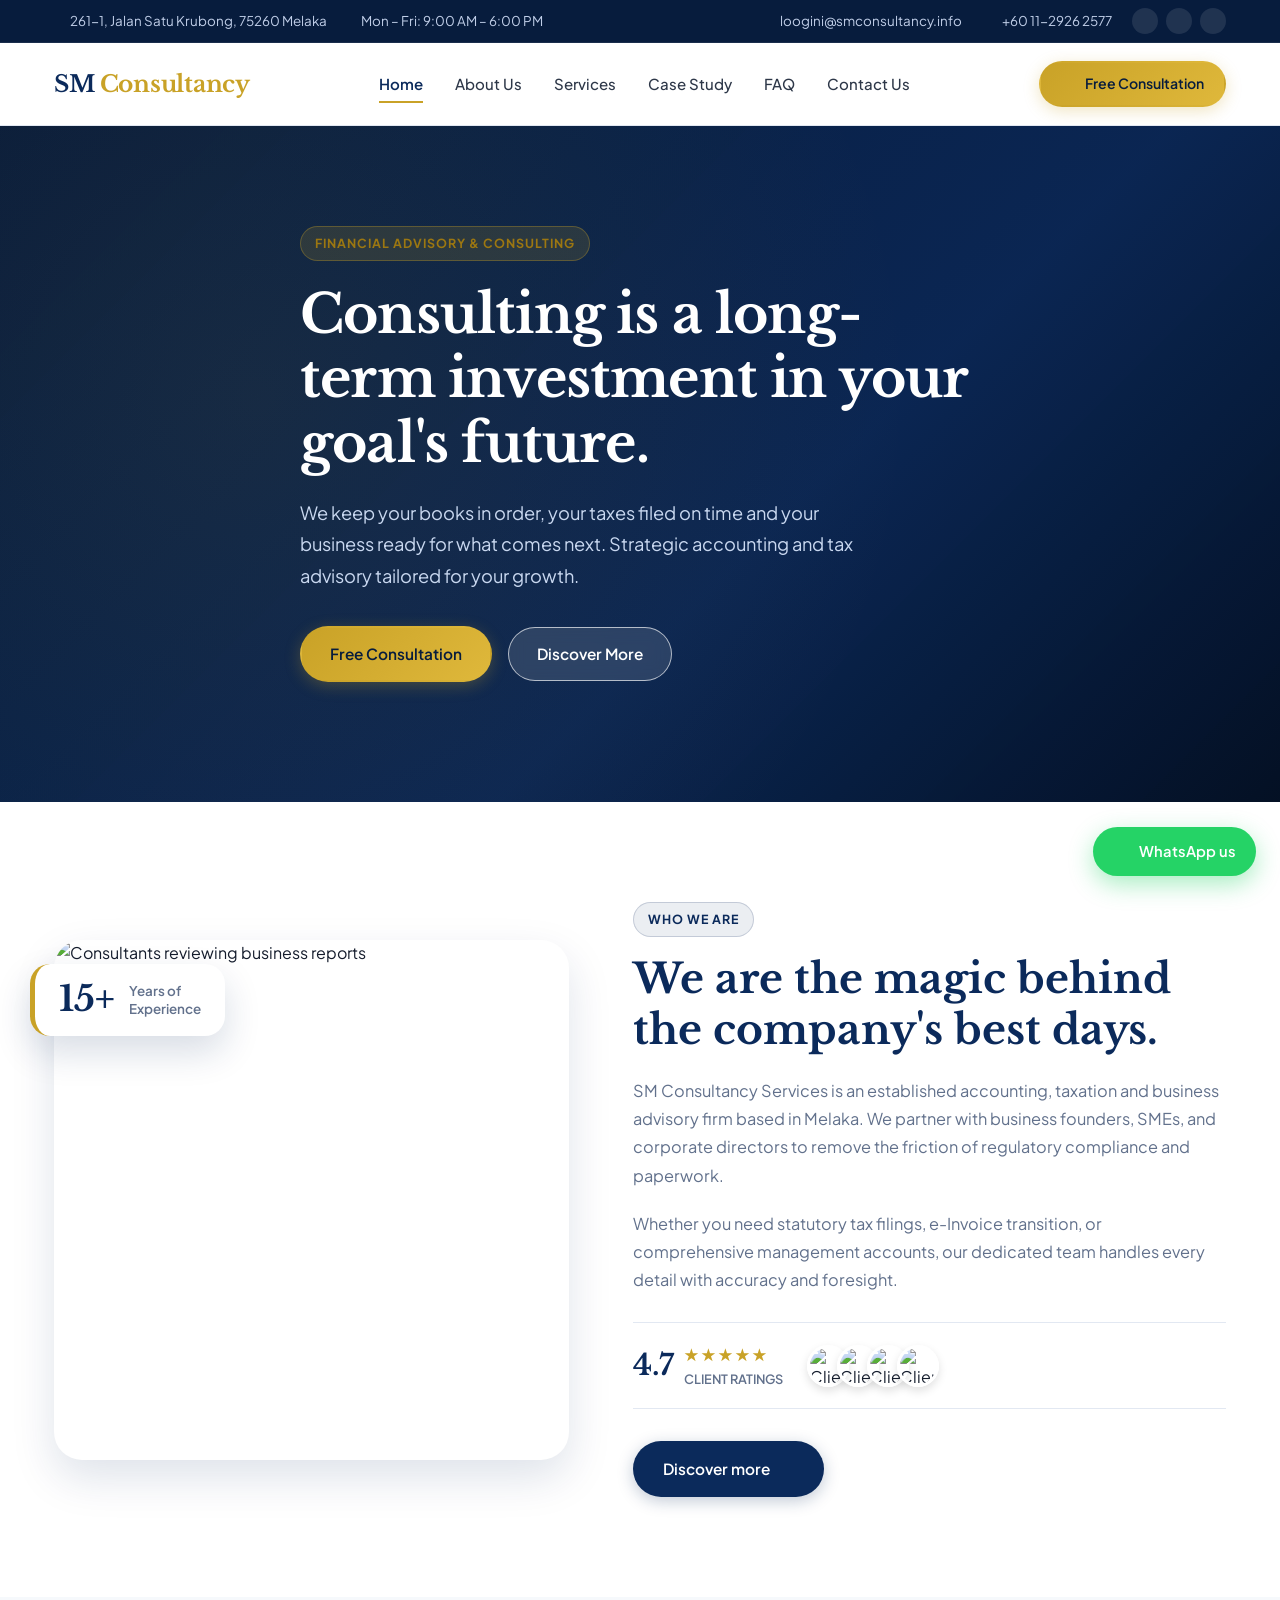
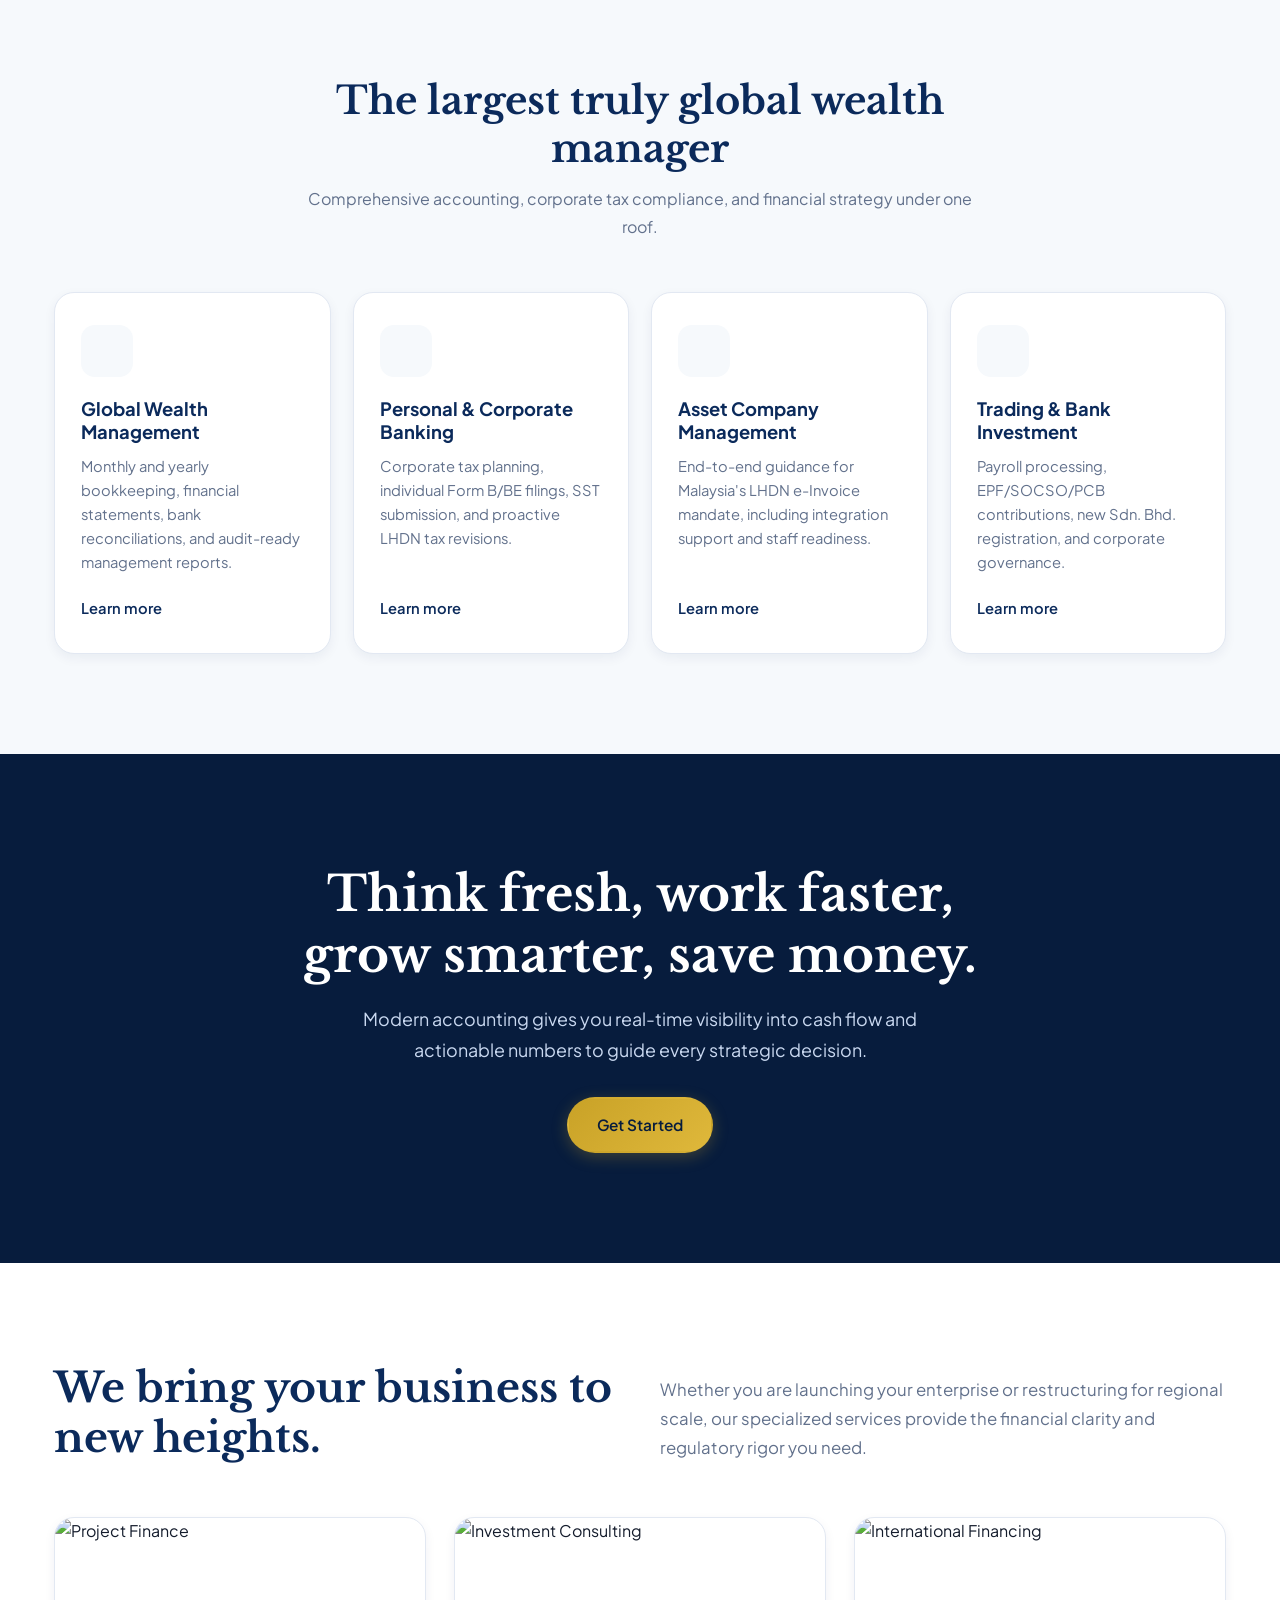
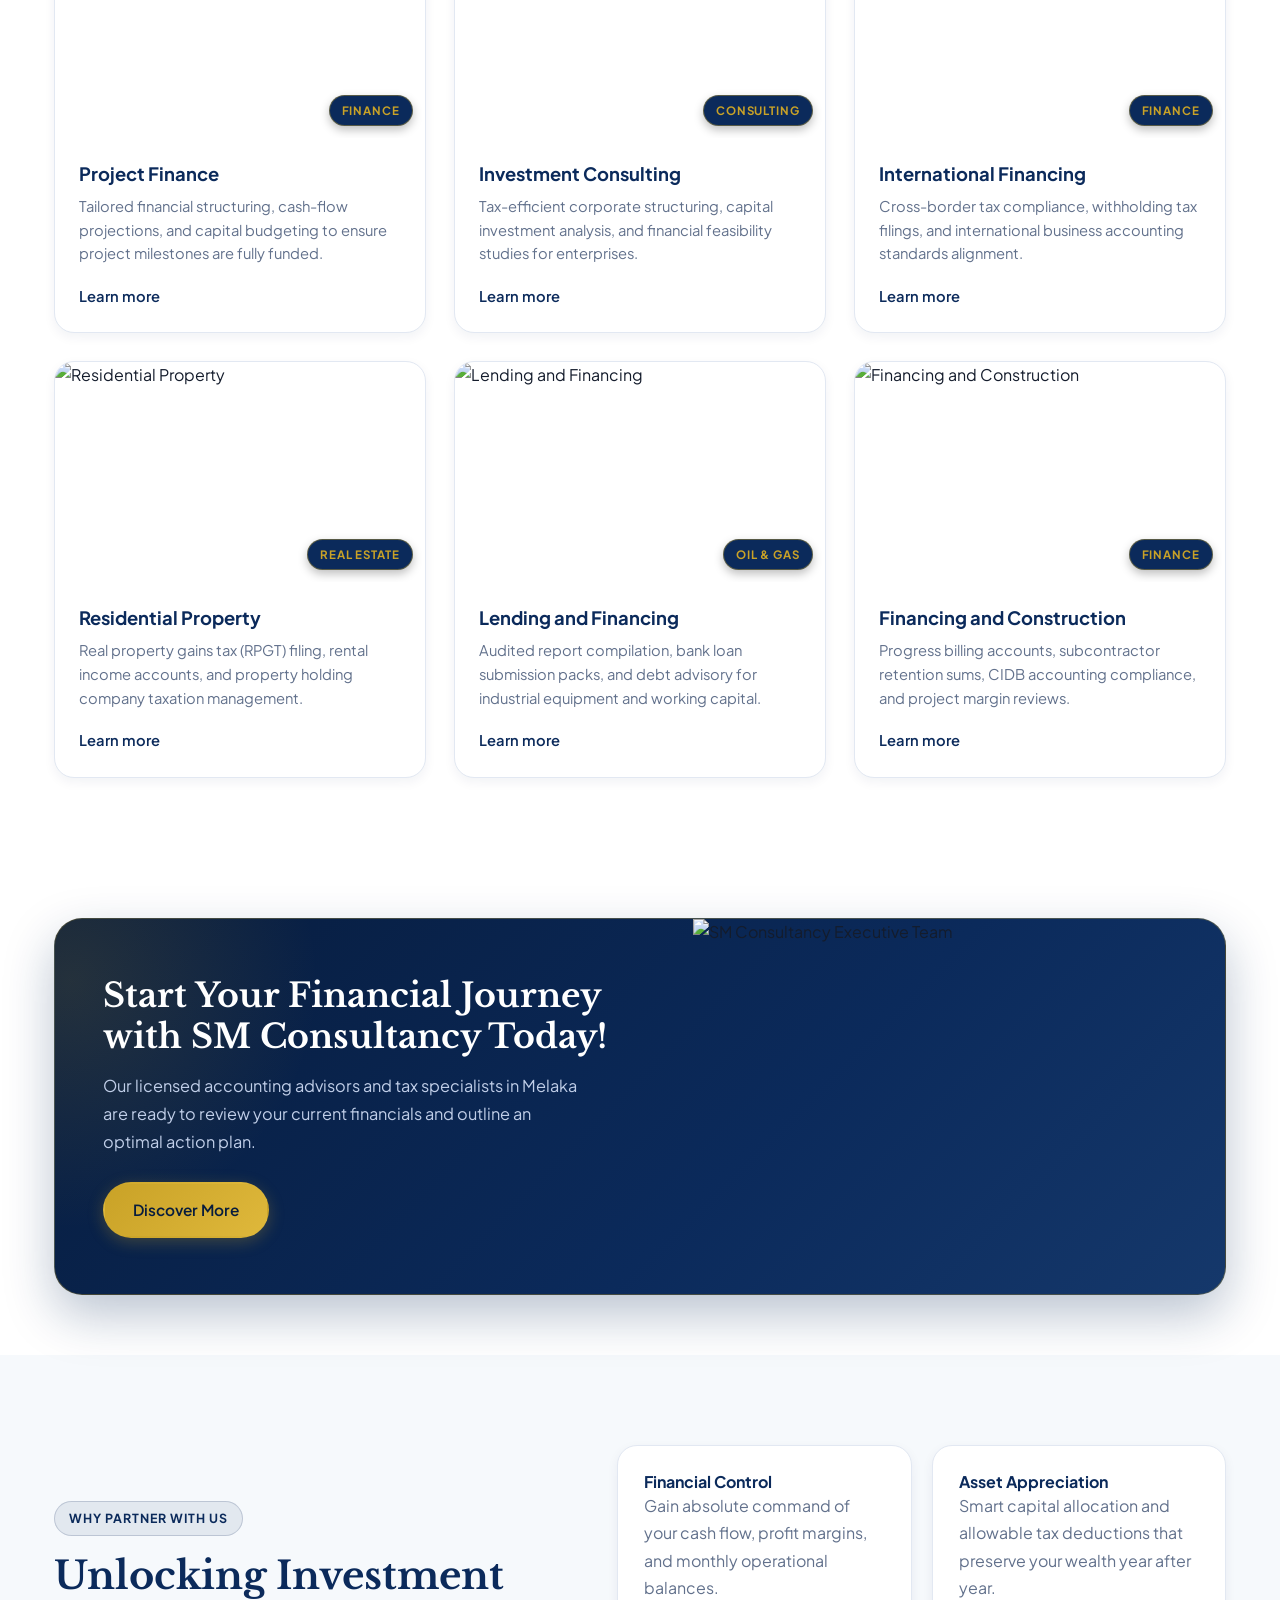
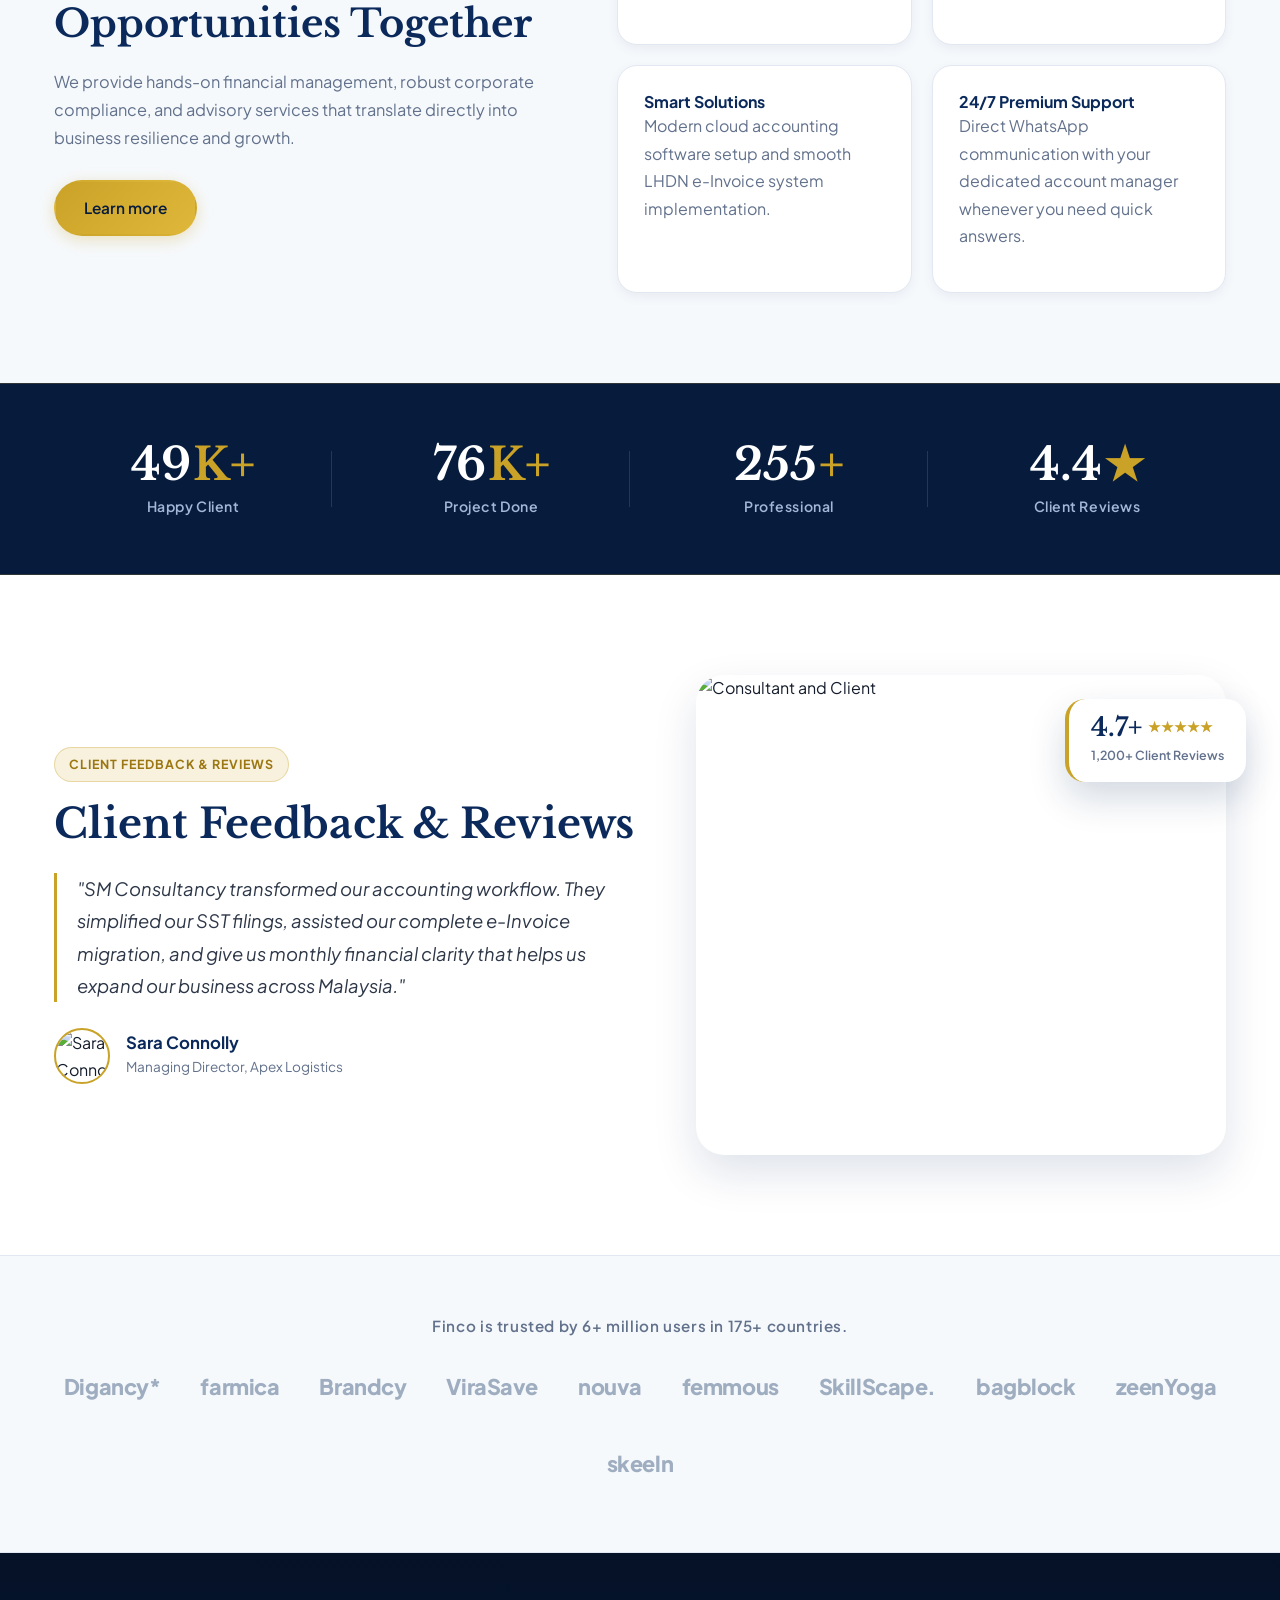
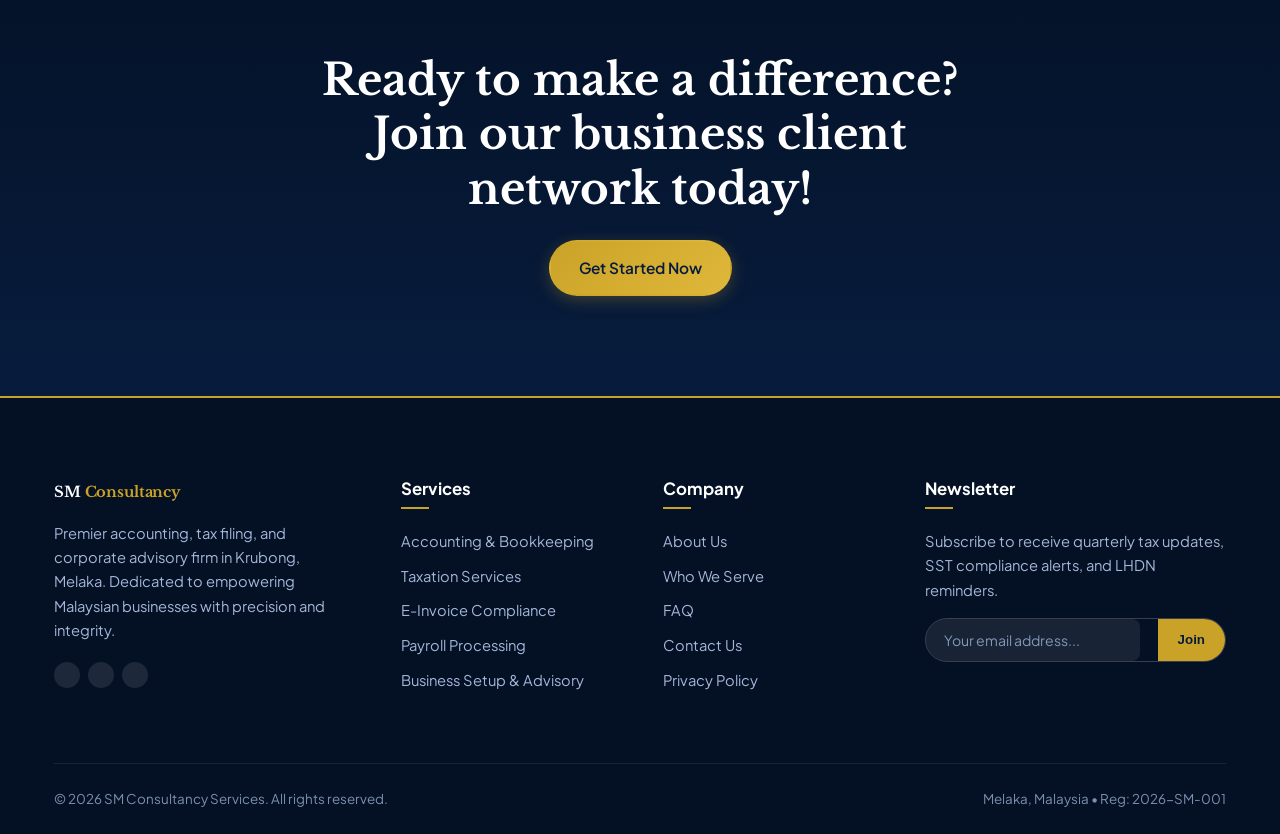
==== index.html @ 3a13ccbf "Initial commit: SM Consultancy corporate website" ====
<!DOCTYPE html>
<html lang="en">
<head>
  <meta charset="utf-8">
  <meta name="viewport" content="width=device-width, initial-scale=1">
  <title>SM Consultancy Services | Accounting, Tax &amp; Business Advisory Melaka</title>
  <meta name="description" content="Accounting, bookkeeping, tax filing, payroll, e-Invoice and corporate advisory for businesses in Melaka and Malaysia.">
  <meta property="og:title" content="SM Consultancy Services | Accounting, Tax &amp; Business Advisory">
  <meta property="og:description" content="Accounting, bookkeeping, tax filing, payroll, e-Invoice and corporate advisory for businesses in Melaka and Malaysia.">
  <meta property="og:type" content="website">

  <!-- Favicon -->
  <link rel="icon" href="data:image/svg+xml,%3Csvg xmlns='http://www.w3.org/2000/svg' viewBox='0 0 32 32'%3E%3Crect width='32' height='32' rx='6' fill='%230b2a5b'/%3E%3Ctext x='16' y='22' font-size='15' font-weight='700' text-anchor='middle' fill='%23c9a227' font-family='Georgia'%3ESM%3C/text%3E%3C/svg%3E">

  <!-- Google Fonts: Libre Baskerville & Plus Jakarta Sans -->
  <link rel="preconnect" href="https://fonts.googleapis.com">
  <link rel="preconnect" href="https://fonts.gstatic.com" crossorigin>
  <link href="https://fonts.googleapis.com/css2?family=Libre+Baskerville:ital,wght@0,400;0,700;1,400&family=Plus+Jakarta+Sans:wght@400;500;600;700;800&display=swap" rel="stylesheet">

  <!-- Stylesheet -->
  <link rel="stylesheet" href="style.css">

  <!-- Schema.org Structured Data -->
  <script type="application/ld+json">
  {
    "@context": "https://schema.org",
    "@type": "AccountingService",
    "name": "SM Consultancy Services",
    "telephone": "+601129262577",
    "email": "loogini@smconsultancy.info",
    "address": {
      "@type": "PostalAddress",
      "streetAddress": "261-1, Jalan Satu Krubong, Taman Satu Krubong",
      "postalCode": "75260",
      "addressLocality": "Melaka",
      "addressCountry": "MY"
    }
  }
  </script>
</head>
<body>

  <!-- Top Info Bar -->
  <div class="topbar">
    <div class="wrap topbar-inner">
      <div class="topbar-left">
        <span><i data-lucide="map-pin" style="width:14px;height:14px;display:inline-block;vertical-align:middle;color:var(--gold)"></i> 261-1, Jalan Satu Krubong, 75260 Melaka</span>
        <span><i data-lucide="clock" style="width:14px;height:14px;display:inline-block;vertical-align:middle;color:var(--gold)"></i> Mon – Fri: 9:00 AM – 6:00 PM</span>
      </div>
      <div class="topbar-right">
        <a href="mailto:loogini@smconsultancy.info"><i data-lucide="mail" style="width:14px;height:14px"></i> loogini@smconsultancy.info</a>
        <a href="tel:+601129262577"><i data-lucide="phone" style="width:14px;height:14px"></i> +60 11-2926 2577</a>
        <div class="social-pills">
          <a href="#" class="social-pill" aria-label="Facebook"><i data-lucide="facebook" style="width:12px;height:12px"></i></a>
          <a href="#" class="social-pill" aria-label="Instagram"><i data-lucide="instagram" style="width:12px;height:12px"></i></a>
          <a href="#" class="social-pill" aria-label="LinkedIn"><i data-lucide="linkedin" style="width:12px;height:12px"></i></a>
        </div>
      </div>
    </div>
  </div>

  <!-- Main Navigation Header -->
  <header>
    <div class="wrap bar">
      <a class="logo" href="index.html">
        SM <span>Consultancy</span>
      </a>
      <button class="burger" aria-label="Toggle Menu">
        <i data-lucide="menu" style="width:22px;height:22px;color:var(--navy)"></i>
      </button>
      <nav>
        <a href="index.html" class="on">Home</a>
        <a href="about.html">About Us</a>
        <a href="services.html">Services</a>
        <a href="industries.html">Case Study</a>
        <a href="faq.html">FAQ</a>
        <a href="contact.html">Contact Us</a>
      </nav>
      <a class="btn btn-gold btn-pill btn-sm" href="contact.html">
        <i data-lucide="calendar" style="width:16px;height:16px"></i> Free Consultation
      </a>
    </div>
  </header>

  <main>
    <!-- ── SECTION 1: HERO SECTION ── -->
    <section id="home" class="hero-fineco">
      <div class="wrap">
        <div class="hero-content reveal">
          <span class="badge-pill badge-gold">FINANCIAL ADVISORY &amp; CONSULTING</span>
          <h1>Consulting is a long-term investment in your goal's future.</h1>
          <p class="lead">We keep your books in order, your taxes filed on time and your business ready for what comes next. Strategic accounting and tax advisory tailored for your growth.</p>
          <div class="hero-actions">
            <a class="btn btn-gold btn-pill" href="contact.html">Free Consultation</a>
            <a class="btn btn-white-ghost btn-pill" href="services.html">Discover More</a>
          </div>
        </div>
      </div>
    </section>

    <!-- ── SECTION 2: ABOUT / COMPANY'S BEST DAYS ── -->
    <section id="about" class="sec-about">
      <div class="wrap">
        <div class="about-grid">
          <!-- Left: Image with floating badge -->
          <div class="about-img-box reveal">
            <img src="https://images.unsplash.com/photo-1556761175-5973dc0f32e7?w=900&auto=format&fit=crop&q=80" alt="Consultants reviewing business reports" class="about-img" loading="lazy">
            <div class="floating-exp-badge">
              <div class="num">15+</div>
              <div class="txt">Years of<br>Experience</div>
            </div>
          </div>

          <!-- Right: Text & Review Component -->
          <div class="about-text reveal">
            <span class="badge-pill badge-navy">WHO WE ARE</span>
            <h2>We are the magic behind the company's best days.</h2>
            <p>SM Consultancy Services is an established accounting, taxation and business advisory firm based in Melaka. We partner with business founders, SMEs, and corporate directors to remove the friction of regulatory compliance and paperwork.</p>
            <p>Whether you need statutory tax filings, e-Invoice transition, or comprehensive management accounts, our dedicated team handles every detail with accuracy and foresight.</p>

            <!-- Rating & Avatars Widget -->
            <div class="rating-widget">
              <div class="rating-score">
                <div class="score-num">4.7</div>
                <div>
                  <div class="stars">★★★★★</div>
                  <div class="score-lbl">Client Ratings</div>
                </div>
              </div>
              <div class="avatar-group">
                <img src="https://images.unsplash.com/photo-1534528741775-53994a69daeb?w=100&auto=format&fit=crop&q=80" alt="Client 1">
                <img src="https://images.unsplash.com/photo-1507003211169-0a1dd7228f2d?w=100&auto=format&fit=crop&q=80" alt="Client 2">
                <img src="https://images.unsplash.com/photo-1573496359142-b8d87734a5a2?w=100&auto=format&fit=crop&q=80" alt="Client 3">
                <img src="https://images.unsplash.com/photo-1500648767791-00dcc994a43e?w=100&auto=format&fit=crop&q=80" alt="Client 4">
              </div>
            </div>

            <a class="btn btn-navy btn-pill" href="about.html">
              Discover more <i data-lucide="arrow-right" style="width:16px;height:16px"></i>
            </a>
          </div>
        </div>
      </div>
    </section>

    <!-- ── SECTION 3: 4 SERVICE CARDS (THE LARGEST GLOBAL WEALTH MANAGER) ── -->
    <section class="sec-features-4">
      <div class="wrap">
        <div class="sec-head-center reveal">
          <h2>The largest truly global wealth manager</h2>
          <p>Comprehensive accounting, corporate tax compliance, and financial strategy under one roof.</p>
        </div>

        <div class="grid-4-cards">
          <!-- Card 1 -->
          <div class="feat-card reveal">
            <div class="icon-box"><i data-lucide="bar-chart-3" style="width:26px;height:26px"></i></div>
            <h3>Global Wealth Management</h3>
            <p>Monthly and yearly bookkeeping, financial statements, bank reconciliations, and audit-ready management reports.</p>
            <a class="btn-link" href="services.html#s0">Learn more <i data-lucide="arrow-right" style="width:15px;height:15px"></i></a>
          </div>

          <!-- Card 2 -->
          <div class="feat-card reveal">
            <div class="icon-box"><i data-lucide="shield-check" style="width:26px;height:26px"></i></div>
            <h3>Personal &amp; Corporate Banking</h3>
            <p>Corporate tax planning, individual Form B/BE filings, SST submission, and proactive LHDN tax revisions.</p>
            <a class="btn-link" href="services.html#s1">Learn more <i data-lucide="arrow-right" style="width:15px;height:15px"></i></a>
          </div>

          <!-- Card 3 -->
          <div class="feat-card reveal">
            <div class="icon-box"><i data-lucide="file-check" style="width:26px;height:26px"></i></div>
            <h3>Asset Company Management</h3>
            <p>End-to-end guidance for Malaysia's LHDN e-Invoice mandate, including integration support and staff readiness.</p>
            <a class="btn-link" href="services.html#s2">Learn more <i data-lucide="arrow-right" style="width:15px;height:15px"></i></a>
          </div>

          <!-- Card 4 -->
          <div class="feat-card reveal">
            <div class="icon-box"><i data-lucide="trending-up" style="width:26px;height:26px"></i></div>
            <h3>Trading &amp; Bank Investment</h3>
            <p>Payroll processing, EPF/SOCSO/PCB contributions, new Sdn. Bhd. registration, and corporate governance.</p>
            <a class="btn-link" href="services.html#s3">Learn more <i data-lucide="arrow-right" style="width:15px;height:15px"></i></a>
          </div>
        </div>
      </div>
    </section>

    <!-- ── SECTION 4: PARALLAX QUOTE BANNER ── -->
    <section class="sec-quote-banner">
      <div class="wrap">
        <div class="quote-banner-content reveal">
          <h2>Think fresh, work faster, grow smarter, save money.</h2>
          <p>Modern accounting gives you real-time visibility into cash flow and actionable numbers to guide every strategic decision.</p>
          <a class="btn btn-gold btn-pill" href="contact.html">Get Started</a>
        </div>
      </div>
    </section>

    <!-- ── SECTION 5: 6 IMAGE SERVICE CARDS (WE BRING BUSINESS TO NEW HEIGHTS) ── -->
    <section id="services" class="sec-services-6">
      <div class="wrap">
        <div class="services-6-header reveal">
          <h2>We bring your business to new heights.</h2>
          <p>Whether you are launching your enterprise or restructuring for regional scale, our specialized services provide the financial clarity and regulatory rigor you need.</p>
        </div>

        <div class="grid-6-services">
          <!-- Card 1 -->
          <div class="service-card-img reveal">
            <div class="service-card-top">
              <img src="https://images.unsplash.com/photo-1460925895917-afdab827c52f?w=700&auto=format&fit=crop&q=80" alt="Project Finance" loading="lazy">
              <span class="service-tag">FINANCE</span>
            </div>
            <div class="service-card-body">
              <h3>Project Finance</h3>
              <p>Tailored financial structuring, cash-flow projections, and capital budgeting to ensure project milestones are fully funded.</p>
              <a class="btn-link" href="services.html#s0">Learn more <i data-lucide="arrow-right" style="width:15px;height:15px"></i></a>
            </div>
          </div>

          <!-- Card 2 -->
          <div class="service-card-img reveal">
            <div class="service-card-top">
              <img src="https://images.unsplash.com/photo-1551836022-d5d88e9218df?w=700&auto=format&fit=crop&q=80" alt="Investment Consulting" loading="lazy">
              <span class="service-tag">CONSULTING</span>
            </div>
            <div class="service-card-body">
              <h3>Investment Consulting</h3>
              <p>Tax-efficient corporate structuring, capital investment analysis, and financial feasibility studies for enterprises.</p>
              <a class="btn-link" href="services.html#s1">Learn more <i data-lucide="arrow-right" style="width:15px;height:15px"></i></a>
            </div>
          </div>

          <!-- Card 3 -->
          <div class="service-card-img reveal">
            <div class="service-card-top">
              <img src="https://images.unsplash.com/photo-1542744173-8e7e53415bb0?w=700&auto=format&fit=crop&q=80" alt="International Financing" loading="lazy">
              <span class="service-tag">FINANCE</span>
            </div>
            <div class="service-card-body">
              <h3>International Financing</h3>
              <p>Cross-border tax compliance, withholding tax filings, and international business accounting standards alignment.</p>
              <a class="btn-link" href="services.html#s2">Learn more <i data-lucide="arrow-right" style="width:15px;height:15px"></i></a>
            </div>
          </div>

          <!-- Card 4 -->
          <div class="service-card-img reveal">
            <div class="service-card-top">
              <img src="https://images.unsplash.com/photo-1560518883-ce09059eeffa?w=700&auto=format&fit=crop&q=80" alt="Residential Property" loading="lazy">
              <span class="service-tag">REAL ESTATE</span>
            </div>
            <div class="service-card-body">
              <h3>Residential Property</h3>
              <p>Real property gains tax (RPGT) filing, rental income accounts, and property holding company taxation management.</p>
              <a class="btn-link" href="services.html#s1">Learn more <i data-lucide="arrow-right" style="width:15px;height:15px"></i></a>
            </div>
          </div>

          <!-- Card 5 -->
          <div class="service-card-img reveal">
            <div class="service-card-top">
              <img src="https://images.unsplash.com/photo-1518770660439-4636190af475?w=700&auto=format&fit=crop&q=80" alt="Lending and Financing" loading="lazy">
              <span class="service-tag">OIL &amp; GAS</span>
            </div>
            <div class="service-card-body">
              <h3>Lending and Financing</h3>
              <p>Audited report compilation, bank loan submission packs, and debt advisory for industrial equipment and working capital.</p>
              <a class="btn-link" href="services.html#s4">Learn more <i data-lucide="arrow-right" style="width:15px;height:15px"></i></a>
            </div>
          </div>

          <!-- Card 6 -->
          <div class="service-card-img reveal">
            <div class="service-card-top">
              <img src="https://images.unsplash.com/photo-1581091226825-a6a2a5aee158?w=700&auto=format&fit=crop&q=80" alt="Financing and Construction" loading="lazy">
              <span class="service-tag">FINANCE</span>
            </div>
            <div class="service-card-body">
              <h3>Financing and Construction</h3>
              <p>Progress billing accounts, subcontractor retention sums, CIDB accounting compliance, and project margin reviews.</p>
              <a class="btn-link" href="services.html#s0">Learn more <i data-lucide="arrow-right" style="width:15px;height:15px"></i></a>
            </div>
          </div>
        </div>
      </div>
    </section>

    <!-- ── SECTION 6: PROMO TEAM BANNER ── -->
    <section class="sec-promo-banner">
      <div class="wrap">
        <div class="promo-banner-inner reveal">
          <div class="promo-text">
            <h2>Start Your Financial Journey with SM Consultancy Today!</h2>
            <p>Our licensed accounting advisors and tax specialists in Melaka are ready to review your current financials and outline an optimal action plan.</p>
            <a class="btn btn-gold btn-pill" href="contact.html">Discover More</a>
          </div>
          <div class="promo-img-wrap">
            <img src="https://images.unsplash.com/photo-1519085360753-af0119f7cbe7?w=1000&auto=format&fit=crop&q=80" alt="SM Consultancy Executive Team" loading="lazy">
          </div>
        </div>
      </div>
    </section>

    <!-- ── SECTION 7: UNLOCKING INVESTMENT (2x2 FEATURE MATRIX) ── -->
    <section id="case-study" class="sec-matrix">
      <div class="wrap">
        <div class="matrix-grid">
          <!-- Left side -->
          <div class="matrix-left reveal">
            <span class="badge-pill badge-navy">WHY PARTNER WITH US</span>
            <h2>Unlocking Investment Opportunities Together</h2>
            <p>We provide hands-on financial management, robust corporate compliance, and advisory services that translate directly into business resilience and growth.</p>
            <a class="btn btn-gold btn-pill" href="services.html">Learn more</a>
          </div>

          <!-- Right side: 2x2 grid -->
          <div class="matrix-cards-2x2">
            <!-- Card 1 -->
            <div class="matrix-card reveal">
              <div class="m-icon"><i data-lucide="check-circle" style="width:24px;height:24px"></i></div>
              <h4>Financial Control</h4>
              <p>Gain absolute command of your cash flow, profit margins, and monthly operational balances.</p>
            </div>

            <!-- Card 2 -->
            <div class="matrix-card reveal">
              <div class="m-icon"><i data-lucide="trending-up" style="width:24px;height:24px"></i></div>
              <h4>Asset Appreciation</h4>
              <p>Smart capital allocation and allowable tax deductions that preserve your wealth year after year.</p>
            </div>

            <!-- Card 3 -->
            <div class="matrix-card reveal">
              <div class="m-icon"><i data-lucide="layers" style="width:24px;height:24px"></i></div>
              <h4>Smart Solutions</h4>
              <p>Modern cloud accounting software setup and smooth LHDN e-Invoice system implementation.</p>
            </div>

            <!-- Card 4 -->
            <div class="matrix-card reveal">
              <div class="m-icon"><i data-lucide="headphones" style="width:24px;height:24px"></i></div>
              <h4>24/7 Premium Support</h4>
              <p>Direct WhatsApp communication with your dedicated account manager whenever you need quick answers.</p>
            </div>
          </div>
        </div>
      </div>
    </section>

    <!-- ── SECTION 8: FULL-WIDTH STATS COUNTER BAR ── -->
    <section class="sec-stats-bar">
      <div class="wrap">
        <div class="stats-bar-grid">
          <div class="stat-cell reveal">
            <div class="stat-val"><span class="counter" data-target="52">0</span><span class="suffix">K+</span></div>
            <div class="stat-lbl">Happy Client</div>
          </div>
          <div class="stat-cell reveal">
            <div class="stat-val"><span class="counter" data-target="81">0</span><span class="suffix">K+</span></div>
            <div class="stat-lbl">Project Done</div>
          </div>
          <div class="stat-cell reveal">
            <div class="stat-val"><span class="counter" data-target="271">0</span><span class="suffix">+</span></div>
            <div class="stat-lbl">Professional</div>
          </div>
          <div class="stat-cell reveal">
            <div class="stat-val"><span class="counter" data-target="4.7">0</span><span class="suffix">★</span></div>
            <div class="stat-lbl">Client Reviews</div>
          </div>
        </div>
      </div>
    </section>

    <!-- ── SECTION 9: CLIENT FEEDBACK & REVIEWS ── -->
    <section class="sec-feedback">
      <div class="wrap">
        <div class="feedback-grid">
          <div class="feedback-left reveal">
            <span class="badge-pill badge-gold">CLIENT FEEDBACK &amp; REVIEWS</span>
            <h2>Client Feedback &amp; Reviews</h2>
            <div class="feedback-quote">
              "SM Consultancy transformed our accounting workflow. They simplified our SST filings, assisted our complete e-Invoice migration, and give us monthly financial clarity that helps us expand our business across Malaysia."
            </div>
            <div class="feedback-author">
              <img src="https://images.unsplash.com/photo-1573496359142-b8d87734a5a2?w=120&auto=format&fit=crop&q=80" alt="Sara Connolly">
              <div class="author-info">
                <h4>Sara Connolly</h4>
                <small>Managing Director, Apex Logistics</small>
              </div>
            </div>
          </div>

          <div class="feedback-right reveal">
            <img src="https://images.unsplash.com/photo-1573497019940-1c28c88b4f3e?w=800&auto=format&fit=crop&q=80" alt="Consultant and Client" class="feedback-right-img" loading="lazy">
            <div class="floating-review-badge">
              <div class="score">4.7+ <span class="rev-stars">★★★★★</span></div>
              <div class="rev-count">1,200+ Client Reviews</div>
            </div>
          </div>
        </div>
      </div>
    </section>

    <!-- ── SECTION 10: TRUSTED BY BAR ── -->
    <section class="sec-trust-logos">
      <div class="wrap">
        <h4>Finco is trusted by 6+ million users in 175+ countries.</h4>
        <div class="logos-row">
          <span class="logo-item">Digancy*</span>
          <span class="logo-item">farmica</span>
          <span class="logo-item">Brandcy</span>
          <span class="logo-item">ViraSave</span>
          <span class="logo-item">nouva</span>
          <span class="logo-item">femmous</span>
          <span class="logo-item">SkillScape.</span>
          <span class="logo-item">bagblock</span>
          <span class="logo-item">zeenYoga</span>
          <span class="logo-item">skeeln</span>
        </div>
      </div>
    </section>

    <!-- ── SECTION 11: PRE-FOOTER MEETING BANNER ── -->
    <section class="sec-prefooter-cta">
      <div class="wrap">
        <div class="prefooter-box reveal">
          <h2>Ready to make a difference? Join our business client network today!</h2>
          <a class="btn btn-gold btn-pill" href="contact.html">Get Started Now</a>
        </div>
      </div>
    </section>
  </main>

  <!-- ── SECTION 12: LUXURY FOOTER ── -->
  <footer>
    <div class="wrap">
      <div class="footer-grid">
        <!-- Col 1 -->
        <div class="footer-col">
          <a class="logo" href="index.html" style="color:#ffffff;margin-bottom:16px;display:inline-block">
            SM <span style="color:var(--gold)">Consultancy</span>
          </a>
          <p>Premier accounting, tax filing, and corporate advisory firm in Krubong, Melaka. Dedicated to empowering Malaysian businesses with precision and integrity.</p>
          <div class="social-pills" style="margin-top:20px">
            <a href="#" class="social-pill" aria-label="Facebook"><i data-lucide="facebook" style="width:14px;height:14px"></i></a>
            <a href="#" class="social-pill" aria-label="Instagram"><i data-lucide="instagram" style="width:14px;height:14px"></i></a>
            <a href="#" class="social-pill" aria-label="LinkedIn"><i data-lucide="linkedin" style="width:14px;height:14px"></i></a>
          </div>
        </div>

        <!-- Col 2 -->
        <div class="footer-col">
          <h4>Services</h4>
          <a href="services.html#s0">Accounting &amp; Bookkeeping</a>
          <a href="services.html#s1">Taxation Services</a>
          <a href="services.html#s2">E-Invoice Compliance</a>
          <a href="services.html#s3">Payroll Processing</a>
          <a href="services.html#s4">Business Setup &amp; Advisory</a>
        </div>

        <!-- Col 3 -->
        <div class="footer-col">
          <h4>Company</h4>
          <a href="about.html">About Us</a>
          <a href="industries.html">Who We Serve</a>
          <a href="faq.html">FAQ</a>
          <a href="contact.html">Contact Us</a>
          <a href="#">Privacy Policy</a>
        </div>

        <!-- Col 4 -->
        <div class="footer-col">
          <h4>Newsletter</h4>
          <p>Subscribe to receive quarterly tax updates, SST compliance alerts, and LHDN reminders.</p>
          <form class="newsletter-form" onsubmit="event.preventDefault();alert('Thank you for subscribing!');">
            <input type="email" placeholder="Your email address..." required>
            <button type="submit">Join</button>
          </form>
        </div>
      </div>

      <!-- Footer Bottom -->
      <div class="footer-bottom">
        <div>&copy; 2026 SM Consultancy Services. All rights reserved.</div>
        <div>Melaka, Malaysia &bull; Reg: 2026-SM-001</div>
      </div>
    </div>
  </footer>

  <!-- Floating WhatsApp CTA -->
  <a class="wa-float" href="https://wa.me/601129262577?text=Hi%20SM%20Consultancy%2C%20I%20would%20like%20to%20enquire." target="_blank" rel="noopener">
    <i data-lucide="message-circle" style="width:18px;height:18px"></i> WhatsApp us
  </a>

  <!-- Lucide Icons CDN -->
  <script src="https://unpkg.com/lucide@latest"></script>
  <script>
    if (window.lucide) {
      lucide.createIcons();
    }
  </script>

  <!-- Interactive Script -->
  <script src="script.js"></script>
</body>
</html>
---- style.css ----
/* ═════════════════════════════════════════════════════════════════════════ */
/*  SM CONSULTANCY SERVICES – LUXURY CORPORATE STYLESHEET                  */
/*  Colors: Navy Blue (#0b2a5b), Pure White (#ffffff), Gold (#c9a227)      */
/*  Layout Inspired by Fineco Consulting & Wealth Management Architecture   */
/* ═════════════════════════════════════════════════════════════════════════ */

/* ── 1. DESIGN TOKENS & CSS VARIABLES ── */
:root {
  /* Corporate Palette */
  --navy: #0b2a5b;
  --navy-light: #163d7a;
  --navy-dark: #071c3d;
  --navy-deep: #041024;
  --navy-trans: rgba(11, 42, 91, 0.08);

  --gold: #c9a227;
  --gold-light: #dfb83b;
  --gold-dark: #a68116;
  --gold-trans: rgba(201, 162, 39, 0.12);
  --gold-glow: rgba(201, 162, 39, 0.35);

  --white: #ffffff;
  --bg-light: #f6f9fc;
  --bg-cream: #faf9f6;
  --ink: #141c2c;
  --ink-light: #2d3748;
  --mut: #62718c;
  --line: #e2e8f2;
  --line-gold: rgba(201, 162, 39, 0.25);

  /* Typography */
  --font-serif: 'Libre Baskerville', Georgia, serif;
  --font-sans: 'Plus Jakarta Sans', system-ui, -apple-system, sans-serif;

  /* Shadows */
  --shadow-xs: 0 2px 6px rgba(11, 42, 91, 0.04);
  --shadow-sm: 0 4px 12px rgba(11, 42, 91, 0.06);
  --shadow-md: 0 10px 28px rgba(11, 42, 91, 0.09);
  --shadow-lg: 0 18px 44px rgba(11, 42, 91, 0.13);
  --shadow-xl: 0 28px 64px rgba(11, 42, 91, 0.2);
  --shadow-gold: 0 8px 24px rgba(201, 162, 39, 0.32);

  /* Border Radii */
  --r-sm: 8px;
  --r-md: 14px;
  --r-lg: 20px;
  --r-xl: 28px;
  --r-pill: 9999px;

  /* Transitions */
  --t-fast: 0.2s cubic-bezier(0.4, 0, 0.2, 1);
  --t-normal: 0.35s cubic-bezier(0.16, 1, 0.3, 1);
  --t-smooth: 0.55s cubic-bezier(0.16, 1, 0.3, 1);
}

/* ── 2. RESET & BASE ── */
*, *::before, *::after {
  box-sizing: border-box;
  margin: 0;
  padding: 0;
}

html {
  scroll-behavior: smooth;
  scroll-padding-top: 86px;
  font-size: 16px;
  -webkit-text-size-adjust: 100%;
}

body {
  font-family: var(--font-sans);
  font-size: 1rem;
  line-height: 1.68;
  color: var(--ink);
  background-color: var(--white);
  -webkit-font-smoothing: antialiased;
  -moz-osx-font-smoothing: grayscale;
  overflow-x: hidden;
}

main {
  transition: opacity 0.16s ease, transform 0.16s ease;
}

img {
  max-width: 100%;
  height: auto;
  display: block;
}

a {
  color: var(--navy);
  text-decoration: none;
  transition: all var(--t-fast);
}

p {
  margin-bottom: 16px;
  color: var(--mut);
  line-height: 1.72;
}

h1, h2, h3, h4, h5, h6 {
  color: var(--navy);
  font-weight: 700;
  line-height: 1.25;
}

.font-serif {
  font-family: var(--font-serif);
}

.wrap {
  max-width: 1220px;
  margin: 0 auto;
  padding: 0 24px;
}

.wrap-narrow {
  max-width: 860px;
  margin: 0 auto;
  padding: 0 24px;
}

/* ── 3. BUTTONS (PILL-SHAPED LUXURY) ── */
.btn {
  display: inline-flex;
  align-items: center;
  justify-content: center;
  gap: 8px;
  font-family: var(--font-sans);
  font-weight: 600;
  font-size: 0.96rem;
  padding: 13px 28px;
  border-radius: var(--r-pill);
  cursor: pointer;
  border: 2px solid transparent;
  transition: all var(--t-normal);
  text-decoration: none;
  white-space: nowrap;
  position: relative;
  overflow: hidden;
}

.btn-pill {
  border-radius: var(--r-pill);
}

.btn-gold {
  background: linear-gradient(135deg, var(--gold) 0%, var(--gold-light) 100%);
  color: var(--navy-dark);
  box-shadow: 0 4px 16px rgba(201, 162, 39, 0.28);
}
.btn-gold:hover {
  transform: translateY(-2px);
  box-shadow: 0 8px 24px rgba(201, 162, 39, 0.42);
  filter: brightness(1.05);
  color: var(--navy-dark);
}

.btn-navy {
  background: var(--navy);
  color: var(--white);
  box-shadow: 0 4px 16px rgba(11, 42, 91, 0.25);
}
.btn-navy:hover {
  background: var(--navy-light);
  transform: translateY(-2px);
  box-shadow: 0 8px 24px rgba(11, 42, 91, 0.35);
  color: var(--white);
}

.btn-white-ghost {
  background: rgba(255, 255, 255, 0.12);
  color: var(--white);
  border: 1.5px solid rgba(255, 255, 255, 0.65);
  backdrop-filter: blur(8px);
}
.btn-white-ghost:hover {
  background: var(--white);
  color: var(--navy);
  border-color: var(--white);
  transform: translateY(-2px);
}

.btn-ghost {
  background: transparent;
  color: var(--navy);
  border: 1.5px solid var(--navy);
}
.btn-ghost:hover {
  background: var(--navy);
  color: var(--white);
  transform: translateY(-2px);
}

.btn-sm {
  padding: 9px 20px;
  font-size: 0.88rem;
}

.btn-link {
  display: inline-flex;
  align-items: center;
  gap: 6px;
  font-weight: 600;
  font-size: 0.92rem;
  color: var(--navy);
  padding: 0;
  background: none;
  border: none;
}
.btn-link:hover {
  color: var(--gold);
  gap: 10px;
}

/* ── 4. BADGES & SECTION TAGS ── */
.badge-pill {
  display: inline-flex;
  align-items: center;
  gap: 6px;
  padding: 6px 14px;
  border-radius: var(--r-pill);
  font-size: 0.78rem;
  font-weight: 700;
  letter-spacing: 0.08em;
  text-transform: uppercase;
}

.badge-gold {
  background: rgba(201, 162, 39, 0.15);
  color: #9c7711;
  border: 1px solid rgba(201, 162, 39, 0.32);
}

.badge-navy {
  background: rgba(11, 42, 91, 0.08);
  color: var(--navy);
  border: 1px solid rgba(11, 42, 91, 0.18);
}

.badge-white {
  background: rgba(255, 255, 255, 0.15);
  color: var(--white);
  border: 1px solid rgba(255, 255, 255, 0.3);
}

/* ── 5. TOP INFO BAR ── */
.topbar {
  background: var(--navy-dark);
  color: #c0cee8;
  font-size: 0.84rem;
  padding: 8px 0;
  border-bottom: 1px solid rgba(255, 255, 255, 0.08);
}

.topbar-inner {
  display: flex;
  justify-content: space-between;
  align-items: center;
  flex-wrap: wrap;
  gap: 12px;
}

.topbar-left {
  display: flex;
  align-items: center;
  gap: 18px;
}

.topbar-right {
  display: flex;
  align-items: center;
  gap: 20px;
}

.topbar a {
  color: #c0cee8;
  display: inline-flex;
  align-items: center;
  gap: 6px;
}
.topbar a:hover {
  color: var(--gold);
}

.social-pills {
  display: flex;
  align-items: center;
  gap: 8px;
}

.social-pill {
  width: 26px;
  height: 26px;
  border-radius: 50%;
  background: rgba(255, 255, 255, 0.1);
  display: flex;
  align-items: center;
  justify-content: center;
  color: #c0cee8;
  font-size: 0.75rem;
  transition: all var(--t-fast);
}
.social-pill:hover {
  background: var(--gold);
  color: var(--navy);
  transform: translateY(-2px);
}

/* ── 6. MAIN NAVIGATION ── */
header {
  position: sticky;
  top: 0;
  background: rgba(255, 255, 255, 0.95);
  backdrop-filter: blur(14px);
  -webkit-backdrop-filter: blur(14px);
  border-bottom: 1px solid var(--line);
  z-index: 100;
  transition: all var(--t-normal);
}

header.scrolled {
  background: #ffffff;
  box-shadow: 0 10px 30px rgba(11, 42, 91, 0.08);
}

.bar {
  display: flex;
  align-items: center;
  justify-content: space-between;
  height: 82px;
  gap: 24px;
}

.logo {
  font-family: var(--font-serif);
  font-size: 1.45rem;
  font-weight: 700;
  color: var(--navy);
  text-decoration: none;
  display: flex;
  align-items: center;
  gap: 4px;
  letter-spacing: -0.01em;
}

.logo span {
  color: var(--gold);
}

nav {
  display: flex;
  align-items: center;
  gap: 32px;
}

nav a {
  font-size: 0.94rem;
  font-weight: 500;
  color: var(--ink-light);
  position: relative;
  padding: 6px 0;
}

nav a::after {
  content: "";
  position: absolute;
  bottom: 0;
  left: 0;
  width: 100%;
  height: 2px;
  background: var(--gold);
  transform: scaleX(0);
  transform-origin: right;
  transition: transform var(--t-normal);
}

nav a:hover::after,
nav a.on::after {
  transform: scaleX(1);
  transform-origin: left;
}

nav a.on {
  color: var(--navy);
  font-weight: 600;
}

.burger {
  display: none;
  background: none;
  border: 1px solid var(--line);
  padding: 8px 12px;
  border-radius: var(--r-sm);
  cursor: pointer;
}

/* ── 7. HERO SECTION (REFERENCE MATCH) ── */
.hero-fineco {
  position: relative;
  min-height: 640px;
  display: flex;
  align-items: center;
  background-color: var(--navy-deep);
  background-image: linear-gradient(135deg, rgba(7, 28, 61, 0.92) 0%, rgba(11, 42, 91, 0.85) 60%, rgba(4, 16, 36, 0.95) 100%),
                    url('https://images.unsplash.com/photo-1450133064473-71024230f91b?w=1600&auto=format&fit=crop&q=80');
  background-size: cover;
  background-position: center right;
  color: var(--white);
  padding: 100px 0 120px;
  overflow: hidden;
}

.hero-fineco::before {
  content: "";
  position: absolute;
  inset: 0;
  background: radial-gradient(circle at 20% 40%, rgba(201, 162, 39, 0.08) 0%, transparent 60%);
  pointer-events: none;
}

.hero-content {
  max-width: 680px;
  position: relative;
  z-index: 2;
}

.hero-content .badge-pill {
  margin-bottom: 22px;
}

.hero-content h1 {
  font-family: var(--font-serif);
  font-size: clamp(2.3rem, 4.2vw, 3.7rem);
  font-weight: 700;
  line-height: 1.2;
  color: var(--white);
  margin-bottom: 20px;
  letter-spacing: -0.015em;
}

.hero-content p.lead {
  font-size: 1.14rem;
  color: #c9d8f0;
  line-height: 1.75;
  margin-bottom: 34px;
  max-width: 580px;
}

.hero-actions {
  display: flex;
  align-items: center;
  gap: 16px;
  flex-wrap: wrap;
}

/* ── 8. SECTION 2: ABOUT / COMPANY'S BEST DAYS ── */
.sec-about {
  padding: 100px 0;
  background: #ffffff;
}

.about-grid {
  display: grid;
  grid-template-columns: 1fr 1.15fr;
  gap: 64px;
  align-items: center;
}

.about-img-box {
  position: relative;
}

.about-img {
  width: 100%;
  height: 520px;
  object-fit: cover;
  border-radius: var(--r-xl);
  box-shadow: var(--shadow-lg);
}

.floating-exp-badge {
  position: absolute;
  top: 24px;
  left: -24px;
  background: #ffffff;
  padding: 18px 24px;
  border-radius: var(--r-lg);
  box-shadow: 0 16px 36px rgba(11, 42, 91, 0.16);
  border-left: 5px solid var(--gold);
  display: flex;
  align-items: center;
  gap: 14px;
  animation: floatSlow 5s ease-in-out infinite;
  z-index: 3;
}

.floating-exp-badge .num {
  font-family: var(--font-serif);
  font-size: 2.2rem;
  font-weight: 700;
  color: var(--navy);
  line-height: 1;
}

.floating-exp-badge .txt {
  font-size: 0.84rem;
  font-weight: 600;
  color: var(--mut);
  line-height: 1.35;
}

.about-text .badge-pill {
  margin-bottom: 16px;
}

.about-text h2 {
  font-family: var(--font-serif);
  font-size: clamp(2rem, 3.2vw, 2.7rem);
  color: var(--navy);
  line-height: 1.25;
  margin-bottom: 22px;
}

.about-text p {
  font-size: 1.02rem;
  margin-bottom: 20px;
}

.rating-widget {
  display: flex;
  align-items: center;
  gap: 24px;
  padding: 18px 0;
  border-top: 1px solid var(--line);
  border-bottom: 1px solid var(--line);
  margin: 28px 0 32px;
}

.rating-score {
  display: flex;
  align-items: center;
  gap: 10px;
}

.score-num {
  font-size: 1.8rem;
  font-weight: 700;
  color: var(--navy);
  font-family: var(--font-serif);
}

.stars {
  color: var(--gold);
  font-size: 1.05rem;
  letter-spacing: 2px;
}

.score-lbl {
  font-size: 0.8rem;
  font-weight: 600;
  color: var(--mut);
  text-transform: uppercase;
}

.avatar-group {
  display: flex;
  align-items: center;
}

.avatar-group img {
  width: 42px;
  height: 42px;
  border-radius: 50%;
  border: 3px solid #ffffff;
  object-fit: cover;
  margin-left: -12px;
  box-shadow: 0 4px 10px rgba(0, 0, 0, 0.12);
}
.avatar-group img:first-child {
  margin-left: 0;
}

/* ── 9. SECTION 3: 4 SERVICE CARDS (THE LARGEST WEALTH MANAGER) ── */
.sec-features-4 {
  padding: 80px 0 100px;
  background: var(--bg-light);
}

.sec-head-center {
  text-align: center;
  max-width: 680px;
  margin: 0 auto 52px;
}

.sec-head-center h2 {
  font-family: var(--font-serif);
  font-size: clamp(1.9rem, 3vw, 2.5rem);
  color: var(--navy);
  margin-bottom: 12px;
}

.grid-4-cards {
  display: grid;
  grid-template-columns: repeat(4, 1fr);
  gap: 22px;
}

.feat-card {
  background: #ffffff;
  border-radius: var(--r-lg);
  padding: 32px 26px;
  border: 1px solid var(--line);
  box-shadow: var(--shadow-sm);
  display: flex;
  flex-direction: column;
  transition: all var(--t-normal);
}

.feat-card:hover {
  background: linear-gradient(135deg, var(--navy) 0%, var(--navy-dark) 100%);
  color: #ffffff;
  border-color: var(--gold);
  transform: translateY(-8px);
  box-shadow: 0 18px 40px rgba(11, 42, 91, 0.28);
}

.feat-card:hover h3 {
  color: #ffffff;
}

.feat-card:hover p {
  color: #c0cee8;
}

.feat-card:hover .icon-box {
  background: rgba(201, 162, 39, 0.2);
  color: var(--gold);
}

.feat-card:hover .btn-link {
  color: var(--gold);
}

.feat-card .icon-box {
  width: 52px;
  height: 52px;
  border-radius: var(--r-md);
  background: var(--bg-light);
  display: flex;
  align-items: center;
  justify-content: center;
  color: var(--navy);
  margin-bottom: 20px;
  transition: all var(--t-normal);
}

.feat-card h3 {
  font-size: 1.15rem;
  margin-bottom: 12px;
  color: var(--navy);
  transition: color var(--t-fast);
}

.feat-card p {
  font-size: 0.92rem;
  line-height: 1.62;
  margin-bottom: 22px;
  flex-grow: 1;
  transition: color var(--t-fast);
}

/* ── 10. SECTION 4: PARALLAX QUOTE BANNER ── */
.sec-quote-banner {
  padding: 110px 0;
  position: relative;
  background-color: var(--navy-dark);
  background-image: linear-gradient(rgba(7, 28, 61, 0.9), rgba(11, 42, 91, 0.88)),
                    url('https://images.unsplash.com/photo-1522071820081-009f0129c71c?w=1600&auto=format&fit=crop&q=80');
  background-size: cover;
  background-position: center;
  background-attachment: fixed;
  color: #ffffff;
  text-align: center;
}

.quote-banner-content {
  max-width: 740px;
  margin: 0 auto;
}

.sec-quote-banner h2 {
  font-family: var(--font-serif);
  font-size: clamp(2.1rem, 3.8vw, 3.2rem);
  color: #ffffff;
  line-height: 1.25;
  margin-bottom: 18px;
}

.sec-quote-banner p {
  font-size: 1.12rem;
  color: #c9d8f0;
  max-width: 620px;
  margin: 0 auto 32px;
}

/* ── 11. SECTION 5: 6 IMAGE SERVICE CARDS (NEW HEIGHTS) ── */
.sec-services-6 {
  padding: 100px 0;
  background: #ffffff;
}

.services-6-header {
  display: grid;
  grid-template-columns: 1fr 1fr;
  gap: 40px;
  align-items: flex-end;
  margin-bottom: 54px;
}

.services-6-header h2 {
  font-family: var(--font-serif);
  font-size: clamp(2rem, 3.2vw, 2.7rem);
  color: var(--navy);
  line-height: 1.22;
}

.services-6-header p {
  font-size: 1.05rem;
  margin-bottom: 0;
}

.grid-6-services {
  display: grid;
  grid-template-columns: repeat(3, 1fr);
  gap: 28px;
}

.service-card-img {
  background: #ffffff;
  border-radius: var(--r-lg);
  border: 1px solid var(--line);
  overflow: hidden;
  box-shadow: var(--shadow-sm);
  transition: all var(--t-normal);
  display: flex;
  flex-direction: column;
}

.service-card-img:hover {
  transform: translateY(-8px);
  box-shadow: var(--shadow-lg);
  border-color: rgba(201, 162, 39, 0.4);
}

.service-card-top {
  position: relative;
  height: 220px;
  overflow: hidden;
}

.service-card-top img {
  width: 100%;
  height: 100%;
  object-fit: cover;
  transition: transform var(--t-smooth);
}

.service-card-img:hover .service-card-top img {
  transform: scale(1.08);
}

.service-tag {
  position: absolute;
  bottom: 12px;
  right: 12px;
  background: var(--navy);
  color: var(--gold);
  font-size: 0.72rem;
  font-weight: 700;
  letter-spacing: 0.08em;
  text-transform: uppercase;
  padding: 5px 12px;
  border-radius: var(--r-pill);
  box-shadow: 0 4px 10px rgba(0, 0, 0, 0.25);
  border: 1px solid rgba(201, 162, 39, 0.4);
}

.service-card-body {
  padding: 24px;
  display: flex;
  flex-direction: column;
  flex-grow: 1;
}

.service-card-body h3 {
  font-size: 1.15rem;
  margin-bottom: 10px;
  color: var(--navy);
}

.service-card-body p {
  font-size: 0.92rem;
  line-height: 1.6;
  margin-bottom: 18px;
  flex-grow: 1;
}

/* ── 12. SECTION 6: PROMO TEAM BANNER ── */
.sec-promo-banner {
  padding: 40px 0 60px;
}

.promo-banner-inner {
  background: linear-gradient(135deg, var(--navy-dark) 0%, var(--navy) 60%, #15386b 100%);
  border-radius: var(--r-xl);
  display: grid;
  grid-template-columns: 1.2fr 1fr;
  align-items: center;
  overflow: hidden;
  box-shadow: 0 20px 50px rgba(11, 42, 91, 0.28);
  border: 1px solid rgba(201, 162, 39, 0.3);
  position: relative;
}

.promo-banner-inner::before {
  content: "";
  position: absolute;
  top: -50%;
  left: -20%;
  width: 500px;
  height: 500px;
  background: radial-gradient(circle, rgba(201, 162, 39, 0.15) 0%, transparent 70%);
  pointer-events: none;
}

.promo-text {
  padding: 56px 48px;
  color: #ffffff;
  position: relative;
  z-index: 2;
}

.promo-text h2 {
  font-family: var(--font-serif);
  font-size: clamp(1.8rem, 2.6vw, 2.4rem);
  color: #ffffff;
  line-height: 1.25;
  margin-bottom: 14px;
}

.promo-text p {
  color: #c0cee8;
  font-size: 1.02rem;
  margin-bottom: 26px;
  max-width: 480px;
}

.promo-img-wrap {
  height: 100%;
  min-height: 320px;
  display: flex;
  align-items: flex-end;
  justify-content: flex-end;
  position: relative;
}

.promo-img-wrap img {
  width: 100%;
  height: 100%;
  max-height: 380px;
  object-fit: cover;
  object-position: top center;
  display: block;
}

/* ── 13. SECTION 7: UNLOCKING INVESTMENT (2x2 FEATURE MATRIX) ── */
.sec-matrix {
  padding: 90px 0;
  background: var(--bg-light);
}

.matrix-grid {
  display: grid;
  grid-template-columns: 1fr 1.2fr;
  gap: 56px;
  align-items: center;
}

.matrix-left .badge-pill {
  margin-bottom: 16px;
}

.matrix-left h2 {
  font-family: var(--font-serif);
  font-size: clamp(2rem, 3vw, 2.6rem);
  color: var(--navy);
  line-height: 1.25;
  margin-bottom: 20px;
}

.matrix-left p {
  font-size: 1.02rem;
  margin-bottom: 28px;
}

.matrix-cards-2x2 {
  display: grid;
  grid-template-columns: 1fr 1fr;
  gap: 20px;
}

.matrix-card {
  background: #ffffff;
  border-radius: var(--r-lg);
  padding: 26px;
  border: 1px solid var(--line);
  box-shadow: var(--shadow-sm);
  transition: all var(--t-normal);
}

.matrix-card:hover {
  background: linear-gradient(135deg, var(--navy) 0%, var(--navy-dark) 100%);
  color: #ffffff;
  border-color: var(--gold);
  transform: translateY(-6px);
  box-shadow: 0 16px 36px rgba(11, 42, 91, 0.22);
}

.matrix-card:hover h4 {
  color: #ffffff;
}

.matrix-card:hover p {
  color: #c0cee8;
}

.matrix-card:hover .m-icon {
  background: rgba(201, 162, 39, 0.2);
  color: var(--gold);
}

/* ── 14. SECTION 8: FULL-WIDTH STATS COUNTER BAR ── */
.sec-stats-bar {
  background: var(--navy-dark);
  padding: 56px 0;
  border-top: 1px solid rgba(201, 162, 39, 0.2);
  border-bottom: 1px solid rgba(201, 162, 39, 0.2);
  color: #ffffff;
}

.stats-bar-grid {
  display: grid;
  grid-template-columns: repeat(4, 1fr);
  gap: 20px;
}

.stat-cell {
  text-align: center;
  position: relative;
  padding: 0 16px;
}

.stat-cell:not(:last-child)::after {
  content: "";
  position: absolute;
  right: 0;
  top: 15%;
  height: 70%;
  width: 1px;
  background: rgba(255, 255, 255, 0.12);
}

.stat-cell .stat-val {
  font-family: var(--font-serif);
  font-size: clamp(2.2rem, 3.5vw, 3rem);
  font-weight: 700;
  color: var(--white);
  line-height: 1.1;
  display: flex;
  align-items: center;
  justify-content: center;
  gap: 2px;
}

.stat-cell .suffix {
  color: var(--gold);
}

.stat-cell .stat-lbl {
  font-size: 0.88rem;
  font-weight: 600;
  color: #a4b7d8;
  margin-top: 6px;
  letter-spacing: 0.04em;
  text-transform: capitalize;
}

/* ── 15. SECTION 9: CLIENT FEEDBACK & REVIEWS ── */
.sec-feedback {
  padding: 100px 0;
  background: #ffffff;
}

.feedback-grid {
  display: grid;
  grid-template-columns: 1.1fr 1fr;
  gap: 60px;
  align-items: center;
}

.feedback-left .badge-pill {
  margin-bottom: 16px;
}

.feedback-left h2 {
  font-family: var(--font-serif);
  font-size: clamp(2rem, 3.2vw, 2.7rem);
  color: var(--navy);
  margin-bottom: 24px;
}

.feedback-quote {
  font-size: 1.15rem;
  font-style: italic;
  color: var(--ink-light);
  line-height: 1.75;
  margin-bottom: 26px;
  position: relative;
  padding-left: 20px;
  border-left: 3px solid var(--gold);
}

.feedback-author {
  display: flex;
  align-items: center;
  gap: 16px;
  margin-top: 24px;
}

.feedback-author img {
  width: 56px;
  height: 56px;
  border-radius: 50%;
  object-fit: cover;
  border: 2px solid var(--gold);
}

.author-info h4 {
  font-size: 1.05rem;
  color: var(--navy);
}

.author-info small {
  color: var(--mut);
  font-size: 0.85rem;
}

.feedback-right {
  position: relative;
}

.feedback-right-img {
  width: 100%;
  height: 480px;
  object-fit: cover;
  border-radius: var(--r-xl);
  box-shadow: var(--shadow-lg);
}

.floating-review-badge {
  position: absolute;
  top: 24px;
  right: -20px;
  background: #ffffff;
  padding: 16px 22px;
  border-radius: var(--r-lg);
  box-shadow: 0 16px 36px rgba(11, 42, 91, 0.18);
  border-left: 4px solid var(--gold);
  animation: floatSlow 5s ease-in-out infinite 1.5s;
  z-index: 3;
}

.floating-review-badge .score {
  font-family: var(--font-serif);
  font-size: 1.6rem;
  font-weight: 700;
  color: var(--navy);
  line-height: 1;
  display: flex;
  align-items: center;
  gap: 6px;
}

.floating-review-badge .rev-stars {
  color: var(--gold);
  font-size: 0.85rem;
}

.floating-review-badge .rev-count {
  font-size: 0.78rem;
  font-weight: 600;
  color: var(--mut);
  margin-top: 4px;
}

/* ── 16. SECTION 10: TRUST BAR / PARTNER LOGOS ── */
.sec-trust-logos {
  padding: 60px 0 70px;
  background: var(--bg-light);
  border-top: 1px solid var(--line);
  border-bottom: 1px solid var(--line);
  text-align: center;
}

.sec-trust-logos h4 {
  font-size: 0.95rem;
  font-weight: 600;
  color: var(--mut);
  margin-bottom: 34px;
  letter-spacing: 0.04em;
}

.logos-row {
  display: flex;
  align-items: center;
  justify-content: center;
  gap: 40px;
  flex-wrap: wrap;
  opacity: 0.7;
}

.logo-item {
  font-family: var(--font-sans);
  font-size: 1.35rem;
  font-weight: 800;
  color: #7b8ea8;
  letter-spacing: -0.02em;
  transition: all var(--t-fast);
}
.logo-item:hover {
  color: var(--navy);
  opacity: 1;
}

/* ── 17. SECTION 11: PRE-FOOTER MEETING BANNER ── */
.sec-prefooter-cta {
  padding: 100px 0;
  background-color: var(--navy-dark);
  background-image: linear-gradient(rgba(4, 16, 36, 0.88), rgba(7, 28, 61, 0.92)),
                    url('https://images.unsplash.com/photo-1522202176988-66273c2fd55f?w=1600&auto=format&fit=crop&q=80');
  background-size: cover;
  background-position: center;
  color: #ffffff;
  text-align: center;
}

.prefooter-box {
  max-width: 680px;
  margin: 0 auto;
}

.sec-prefooter-cta h2 {
  font-family: var(--font-serif);
  font-size: clamp(2rem, 3.4vw, 2.9rem);
  color: #ffffff;
  line-height: 1.25;
  margin-bottom: 24px;
}

/* ── 18. SECTION 12: LUXURY FOOTER ── */
footer {
  background: var(--navy-deep);
  color: #c0cee8;
  padding: 80px 0 0;
  border-top: 2px solid var(--gold);
}

.footer-grid {
  display: grid;
  grid-template-columns: 1.4fr 1fr 1fr 1.3fr;
  gap: 48px;
  padding-bottom: 60px;
}

.footer-col h4 {
  font-size: 1.05rem;
  color: #ffffff;
  margin-bottom: 20px;
  position: relative;
  padding-bottom: 10px;
}

.footer-col h4::after {
  content: "";
  position: absolute;
  bottom: 0;
  left: 0;
  width: 28px;
  height: 2px;
  background: var(--gold);
}

.footer-col a {
  display: block;
  color: #a4b7d8;
  font-size: 0.92rem;
  margin-bottom: 10px;
  transition: all var(--t-fast);
}
.footer-col a:hover {
  color: var(--gold);
  transform: translateX(4px);
}

.footer-col p {
  color: #a4b7d8;
  font-size: 0.92rem;
  line-height: 1.65;
}

.newsletter-form {
  display: flex;
  margin-top: 16px;
  border-radius: var(--r-pill);
  overflow: hidden;
  border: 1px solid rgba(255, 255, 255, 0.2);
}

.newsletter-form input {
  flex-grow: 1;
  padding: 12px 18px;
  border: none;
  background: rgba(255, 255, 255, 0.08);
  color: #ffffff;
  font-size: 0.88rem;
  outline: none;
}
.newsletter-form input::placeholder {
  color: #8397b8;
}

.newsletter-form button {
  background: var(--gold);
  color: var(--navy-dark);
  border: none;
  padding: 0 20px;
  font-weight: 700;
  cursor: pointer;
  transition: background var(--t-fast);
}
.newsletter-form button:hover {
  background: var(--gold-light);
}

.footer-bottom {
  padding: 24px 0;
  border-top: 1px solid rgba(255, 255, 255, 0.08);
  font-size: 0.84rem;
  color: #7b8fae;
  display: flex;
  justify-content: space-between;
  align-items: center;
  flex-wrap: wrap;
  gap: 12px;
}

/* ── 19. FLOATING WHATSAPP BUTTON ── */
.wa-float {
  position: fixed;
  right: 24px;
  bottom: 24px;
  background: #25d366;
  color: #ffffff;
  display: flex;
  align-items: center;
  gap: 8px;
  padding: 12px 20px;
  border-radius: var(--r-pill);
  font-weight: 600;
  font-size: 0.92rem;
  box-shadow: 0 8px 24px rgba(37, 211, 102, 0.4);
  z-index: 999;
  text-decoration: none;
  transition: all var(--t-normal);
  animation: waPulse 3s infinite;
}

.wa-float:hover {
  transform: translateY(-4px) scale(1.03);
  box-shadow: 0 12px 30px rgba(37, 211, 102, 0.55);
  color: #ffffff;
}

/* ── 20. KEYFRAME ANIMATIONS ── */
@keyframes floatSlow {
  0%, 100% {
    transform: translateY(0);
  }
  50% {
    transform: translateY(-8px);
  }
}

@keyframes waPulse {
  0% {
    box-shadow: 0 0 0 0 rgba(37, 211, 102, 0.6);
  }
  70% {
    box-shadow: 0 0 0 16px rgba(37, 211, 102, 0);
  }
  100% {
    box-shadow: 0 0 0 0 rgba(37, 211, 102, 0);
  }
}

/* ── 21. SCROLL REVEAL ANIMATIONS ── */
.reveal {
  opacity: 0;
  transform: translateY(30px);
  transition: opacity 0.8s cubic-bezier(0.16, 1, 0.3, 1),
              transform 0.8s cubic-bezier(0.16, 1, 0.3, 1);
}

.reveal.active {
  opacity: 1;
  transform: translateY(0);
}

/* ── 22. RESPONSIVE MEDIA QUERIES ── */
@media (max-width: 1080px) {
  .grid-4-cards {
    grid-template-columns: repeat(2, 1fr);
  }
  .grid-6-services {
    grid-template-columns: repeat(2, 1fr);
  }
  .stats-bar-grid {
    grid-template-columns: repeat(2, 1fr);
    gap: 32px;
  }
  .stat-cell:nth-child(2)::after {
    display: none;
  }
  .footer-grid {
    grid-template-columns: repeat(2, 1fr);
  }
}

@media (max-width: 860px) {
  .bar {
    height: 72px;
  }
  .burger {
    display: block;
  }
  nav {
    display: none;
    position: absolute;
    top: 72px;
    left: 0;
    right: 0;
    background: #ffffff;
    flex-direction: column;
    padding: 20px 24px;
    gap: 16px;
    border-bottom: 1px solid var(--line);
    box-shadow: var(--shadow-md);
  }
  body.open nav {
    display: flex;
  }
  .bar .btn {
    display: none;
  }
  .about-grid,
  .matrix-grid,
  .feedback-grid,
  .promo-banner-inner,
  .services-6-header {
    grid-template-columns: 1fr;
    gap: 40px;
  }
  .about-img {
    height: 380px;
  }
  .floating-exp-badge {
    left: 10px;
    top: 10px;
  }
  .floating-review-badge {
    right: 10px;
    top: 10px;
  }
  .promo-img-wrap {
    min-height: 260px;
  }
}

@media (max-width: 600px) {
  .grid-4-cards,
  .grid-6-services,
  .matrix-cards-2x2,
  .stats-bar-grid,
  .footer-grid {
    grid-template-columns: 1fr;
  }
  .stat-cell::after {
    display: none !important;
  }
  .hero-fineco {
    padding: 70px 0 90px;
    min-height: auto;
  }
  .topbar-left, .topbar-right {
    justify-content: center;
    width: 100%;
  }
  .topbar-inner {
    flex-direction: column;
    gap: 6px;
  }
}

/* ═════════════════════════════════════════════════════════════════════════ */
/*  23. INNER PAGES & LEGACY COMPATIBILITY STYLES                           */
/* ═════════════════════════════════════════════════════════════════════════ */

.pagehead {
  background: linear-gradient(135deg, var(--navy-dark) 0%, var(--navy) 100%);
  padding: 60px 0;
  color: #ffffff;
  border-bottom: 2px solid var(--gold);
}

.pagehead h1 {
  color: #ffffff;
  font-family: var(--font-serif);
  font-size: clamp(2rem, 3.2vw, 2.8rem);
  margin-bottom: 8px;
}

.pagehead p {
  color: #c0cee8;
  font-size: 1.05rem;
  margin-bottom: 0;
}

.breadcrumb {
  display: flex;
  align-items: center;
  gap: 8px;
  font-size: 0.84rem;
  color: #8fa5cc;
  margin-bottom: 12px;
}

.breadcrumb a {
  color: #8fa5cc;
}
.breadcrumb a:hover {
  color: var(--gold);
}

.breadcrumb span {
  color: #ffffff;
}

section {
  padding: 80px 0;
}

section.alt {
  background: var(--bg-light);
}

.sub {
  font-size: 1.05rem;
  color: var(--mut);
  margin-bottom: 32px;
}

.two {
  display: grid;
  grid-template-columns: 1fr 1fr;
  gap: 52px;
  align-items: start;
}

.grid {
  display: grid;
  grid-template-columns: repeat(auto-fit, minmax(260px, 1fr));
  gap: 24px;
}

.card {
  background: #ffffff;
  border-radius: var(--r-md);
  border: 1px solid var(--line);
  padding: 28px;
  box-shadow: var(--shadow-sm);
  transition: all var(--t-normal);
  text-decoration: none;
  color: inherit;
  display: block;
}

.card:hover {
  transform: translateY(-6px);
  box-shadow: var(--shadow-md);
  border-color: rgba(201, 162, 39, 0.4);
}

.tick {
  list-style: none;
  padding: 0;
  margin: 20px 0;
}

.tick li {
  padding: 10px 0 10px 32px;
  border-bottom: 1px solid var(--line);
  position: relative;
  color: var(--ink);
  font-size: 0.98rem;
}

.tick li::before {
  content: "✓";
  position: absolute;
  left: 0;
  color: var(--gold);
  font-weight: 700;
  font-size: 1.1rem;
}

.service-img {
  width: 100%;
  height: 280px;
  object-fit: cover;
  border-radius: var(--r-md);
  box-shadow: var(--shadow-md);
  margin-top: 20px;
}

.industry-thumb {
  width: 100%;
  height: 180px;
  object-fit: cover;
  border-radius: var(--r-sm);
  margin-bottom: 16px;
}

.cta {
  background: linear-gradient(135deg, var(--navy-dark) 0%, var(--navy) 100%);
  padding: 60px 0;
  color: #ffffff;
}

.cta .wrap {
  display: flex;
  justify-content: space-between;
  align-items: center;
  gap: 24px;
  flex-wrap: wrap;
}

.cta h2 {
  color: #ffffff;
  font-family: var(--font-serif);
  margin-bottom: 6px;
}

.cta p {
  color: #c0cee8;
  margin-bottom: 0;
}

/* FAQ Details Accordion */
details {
  background: #ffffff;
  border: 1px solid var(--line);
  border-radius: var(--r-md);
  padding: 18px 24px;
  margin-bottom: 14px;
  transition: all var(--t-fast);
}

details[open] {
  border-color: var(--gold);
  box-shadow: var(--shadow-sm);
}

summary {
  font-weight: 600;
  font-size: 1.05rem;
  color: var(--navy);
  cursor: pointer;
  display: flex;
  align-items: center;
  gap: 12px;
  user-select: none;
}

.faq-badge {
  background: var(--navy);
  color: var(--gold);
  font-size: 0.76rem;
  font-weight: 700;
  padding: 4px 10px;
  border-radius: var(--r-pill);
}

.faq-answer {
  padding-top: 14px;
  margin-top: 14px;
  border-top: 1px solid var(--line);
}

.faq-answer p {
  margin-bottom: 0;
}

/* Form Controls */
form {
  display: grid;
  gap: 18px;
}

fieldset {
  border: 1px solid var(--line);
  border-radius: var(--r-md);
  padding: 20px;
}

legend {
  font-weight: 600;
  color: var(--navy);
  padding: 0 8px;
  font-size: 0.92rem;
}

label {
  display: grid;
  gap: 6px;
  font-weight: 600;
  font-size: 0.9rem;
  color: var(--navy);
}

input, select, textarea {
  font-family: inherit;
  font-size: 0.95rem;
  padding: 12px 16px;
  border: 1px solid #c2cee0;
  border-radius: var(--r-sm);
  background: #ffffff;
  color: var(--ink);
  transition: border-color var(--t-fast), box-shadow var(--t-fast);
}

input:focus, select:focus, textarea:focus {
  outline: none;
  border-color: var(--gold);
  box-shadow: 0 0 0 3px rgba(201, 162, 39, 0.2);
}

.map {
  width: 100%;
  height: 380px;
  border: 0;
  border-radius: var(--r-md);
  box-shadow: var(--shadow-sm);
  margin-top: 40px;
}

.panel {
  background: var(--navy);
  color: #ffffff;
  padding: 32px;
  border-radius: var(--r-md);
  border-left: 5px solid var(--gold);
}

.panel h3 {
  color: #ffffff;
  margin-bottom: 12px;
}

.panel p {
  color: #c0cee8;
  margin-bottom: 8px;
}

@media (max-width: 860px) {
  .two {
    grid-template-columns: 1fr;
    gap: 36px;
  }
}

/* ═════════════════════════════════════════════════════════════════════════ */
/*  24. ENHANCED PAGE STYLES & INTERACTIVE HOVER EFFECTS                    */
/* ═════════════════════════════════════════════════════════════════════════ */

/* Smooth Page Rendering */
body {
  opacity: 1;
}

/* ── Who We Serve: Interactive Industry Cards ── */
.industry-grid {
  display: grid;
  grid-template-columns: repeat(auto-fit, minmax(320px, 1fr));
  gap: 28px;
}

.industry-card {
  background: #ffffff;
  border-radius: var(--r-lg);
  border: 1.5px solid var(--line);
  overflow: hidden;
  box-shadow: var(--shadow-sm);
  transition: all var(--t-normal);
  text-decoration: none;
  display: flex;
  flex-direction: column;
}

.industry-card-img-wrap {
  position: relative;
  height: 220px;
  overflow: hidden;
}

.industry-card-img-wrap img {
  width: 100%;
  height: 100%;
  object-fit: cover;
  transition: transform var(--t-smooth);
}

.industry-card-body {
  padding: 28px 24px;
  display: flex;
  flex-direction: column;
  flex-grow: 1;
  transition: all var(--t-normal);
}

.industry-card-body h3 {
  font-size: 1.22rem;
  margin-bottom: 12px;
  color: var(--navy);
  transition: color var(--t-fast);
}

.industry-card-body p {
  font-size: 0.94rem;
  line-height: 1.65;
  margin-bottom: 20px;
  flex-grow: 1;
  color: var(--mut);
  transition: color var(--t-fast);
}

.industry-card-body .card-footer {
  display: flex;
  align-items: center;
  justify-content: space-between;
  border-top: 1px solid var(--line);
  padding-top: 16px;
  margin-top: auto;
}

.industry-card-body .learn-btn {
  font-weight: 600;
  font-size: 0.92rem;
  color: var(--navy);
  display: inline-flex;
  align-items: center;
  gap: 6px;
  transition: all var(--t-fast);
}

/* HOVER EFFECT: The box turns rich corporate Navy Blue with Gold Accents! */
.industry-card:hover {
  background: linear-gradient(135deg, var(--navy) 0%, var(--navy-dark) 100%);
  border-color: var(--gold);
  transform: translateY(-8px);
  box-shadow: 0 20px 48px rgba(11, 42, 91, 0.28);
}

.industry-card:hover .industry-card-body h3 {
  color: #ffffff;
}

.industry-card:hover .industry-card-body p {
  color: #c0cee8;
}

.industry-card:hover .industry-card-body .card-footer {
  border-top-color: rgba(255, 255, 255, 0.15);
}

.industry-card:hover .industry-card-body .learn-btn {
  color: var(--gold);
  gap: 10px;
}

.industry-card:hover .industry-card-img-wrap img {
  transform: scale(1.08);
}

/* ── Services Page: Jump Navigation Bar ── */
.service-jump-bar {
  background: var(--bg-light);
  padding: 16px 0;
  border-bottom: 1px solid var(--line);
  position: sticky;
  top: 82px;
  z-index: 90;
}

.jump-pills {
  display: flex;
  align-items: center;
  justify-content: center;
  gap: 12px;
  flex-wrap: wrap;
}

.jump-pill {
  padding: 8px 18px;
  border-radius: var(--r-pill);
  background: #ffffff;
  border: 1px solid var(--line);
  color: var(--navy);
  font-size: 0.88rem;
  font-weight: 600;
  display: inline-flex;
  align-items: center;
  gap: 6px;
  transition: all var(--t-fast);
}

.jump-pill:hover,
.jump-pill.active {
  background: var(--navy);
  color: var(--gold);
  border-color: var(--navy);
  box-shadow: 0 4px 12px rgba(11, 42, 91, 0.15);
}

/* ── Services Page: Rich Showcase Card Layout ── */
.service-showcase {
  padding: 90px 0;
}

.service-showcase:nth-child(even) {
  background: var(--bg-light);
}

.showcase-grid {
  display: grid;
  grid-template-columns: 1.1fr 1fr;
  gap: 56px;
  align-items: center;
}

.showcase-grid.reverse {
  grid-template-columns: 1fr 1.1fr;
}

.showcase-grid.reverse > div:first-child {
  order: 2;
}

.showcase-grid.reverse > div:last-child {
  order: 1;
}

.showcase-text .badge-pill {
  margin-bottom: 16px;
}

.showcase-text h2 {
  font-family: var(--font-serif);
  font-size: clamp(1.9rem, 2.8vw, 2.5rem);
  color: var(--navy);
  margin-bottom: 18px;
  display: flex;
  align-items: center;
  gap: 12px;
}

.showcase-text p.lead {
  font-size: 1.08rem;
  line-height: 1.7;
  color: var(--mut);
  margin-bottom: 24px;
}

.showcase-features-grid {
  display: grid;
  grid-template-columns: 1fr 1fr;
  gap: 12px 18px;
  margin: 26px 0 32px;
}

.feature-check-item {
  display: flex;
  align-items: flex-start;
  gap: 10px;
  font-size: 0.94rem;
  color: var(--ink);
  font-weight: 500;
}

.feature-check-item i {
  color: var(--gold);
  flex-shrink: 0;
  margin-top: 3px;
}

.showcase-img-box {
  position: relative;
}

.showcase-img {
  width: 100%;
  height: 420px;
  object-fit: cover;
  border-radius: var(--r-xl);
  box-shadow: var(--shadow-lg);
}

.showcase-floating-box {
  position: absolute;
  bottom: -20px;
  left: 20px;
  background: linear-gradient(135deg, var(--navy) 0%, var(--navy-dark) 100%);
  color: #ffffff;
  padding: 18px 24px;
  border-radius: var(--r-md);
  border: 1px solid var(--gold);
  box-shadow: 0 16px 36px rgba(11, 42, 91, 0.28);
  max-width: 320px;
}

.showcase-floating-box h4 {
  color: var(--gold);
  font-size: 0.95rem;
  margin-bottom: 4px;
}

.showcase-floating-box p {
  color: #c0cee8;
  font-size: 0.82rem;
  margin-bottom: 0;
}

/* ── Process Steps Grid ── */
.sec-process {
  padding: 90px 0;
  background: var(--bg-cream);
}

.process-grid {
  display: grid;
  grid-template-columns: repeat(4, 1fr);
  gap: 24px;
}

.process-card {
  background: #ffffff;
  padding: 32px 24px;
  border-radius: var(--r-lg);
  border: 1px solid var(--line);
  box-shadow: var(--shadow-sm);
  transition: all var(--t-normal);
  position: relative;
}

.process-card:hover {
  transform: translateY(-8px);
  box-shadow: var(--shadow-md);
  border-color: var(--gold);
}

.process-step-num {
  width: 48px;
  height: 48px;
  border-radius: 50%;
  background: linear-gradient(135deg, var(--navy), var(--navy-light));
  color: var(--gold);
  display: flex;
  align-items: center;
  justify-content: center;
  font-family: var(--font-serif);
  font-weight: 700;
  font-size: 1.25rem;
  margin-bottom: 20px;
  border: 2px solid var(--gold-light);
}

.process-card h3 {
  font-size: 1.15rem;
  margin-bottom: 10px;
  color: var(--navy);
}

.process-card p {
  font-size: 0.9rem;
  margin-bottom: 0;
}

/* ── Contact Page: Executive Form & Cards ── */
.contact-section-grid {
  display: grid;
  grid-template-columns: 1.25fr 1fr;
  gap: 52px;
  align-items: start;
}

.contact-form-box {
  background: #ffffff;
  border-radius: var(--r-xl);
  padding: 44px;
  border: 1px solid var(--line);
  box-shadow: var(--shadow-md);
}

.form-row-2 {
  display: grid;
  grid-template-columns: 1fr 1fr;
  gap: 18px;
}

.contact-info-column {
  display: flex;
  flex-direction: column;
  gap: 20px;
}

.info-card {
  background: #ffffff;
  border-radius: var(--r-lg);
  padding: 24px;
  border: 1px solid var(--line);
  box-shadow: var(--shadow-sm);
  display: flex;
  align-items: flex-start;
  gap: 18px;
  transition: all var(--t-normal);
}

.info-card:hover {
  transform: translateY(-4px);
  box-shadow: var(--shadow-md);
  border-color: var(--gold);
}

.info-card-icon {
  width: 48px;
  height: 48px;
  border-radius: var(--r-md);
  background: rgba(201, 162, 39, 0.15);
  color: var(--navy);
  display: flex;
  align-items: center;
  justify-content: center;
  flex-shrink: 0;
}

.info-card-text h4 {
  font-size: 1.05rem;
  color: var(--navy);
  margin-bottom: 4px;
}

.info-card-text p,
.info-card-text a {
  font-size: 0.94rem;
  color: var(--mut);
  margin-bottom: 0;
}
.info-card-text a:hover {
  color: var(--gold);
}

.hours-card {
  background: linear-gradient(135deg, var(--navy) 0%, var(--navy-dark) 100%);
  color: #ffffff;
  border-radius: var(--r-lg);
  padding: 28px;
  border: 1px solid var(--gold);
  box-shadow: var(--shadow-md);
}

.hours-card h4 {
  color: var(--gold);
  font-size: 1.1rem;
  margin-bottom: 14px;
  display: flex;
  align-items: center;
  gap: 8px;
}

.hours-list {
  display: flex;
  flex-direction: column;
  gap: 8px;
  font-size: 0.92rem;
}

.hours-row {
  display: flex;
  justify-content: space-between;
  border-bottom: 1px solid rgba(255, 255, 255, 0.1);
  padding-bottom: 6px;
}
.hours-row:last-child {
  border-bottom: none;
}

.hours-row span:first-child {
  color: #c0cee8;
}
.hours-row span:last-child {
  color: #ffffff;
  font-weight: 600;
}

@media (max-width: 992px) {
  .showcase-grid,
  .showcase-grid.reverse,
  .contact-section-grid {
    grid-template-columns: 1fr;
    gap: 40px;
  }
  .showcase-grid.reverse > div:first-child {
    order: 1;
  }
  .showcase-grid.reverse > div:last-child {
    order: 2;
  }
  .process-grid {
    grid-template-columns: repeat(2, 1fr);
  }
  .form-row-2 {
    grid-template-columns: 1fr;
  }
  .contact-form-box {
    padding: 28px 20px;
  }
}

@media (max-width: 600px) {
  .process-grid {
    grid-template-columns: 1fr;
  }
  .showcase-features-grid {
    grid-template-columns: 1fr;
  }
  .showcase-img {
    height: 300px;
  }
}
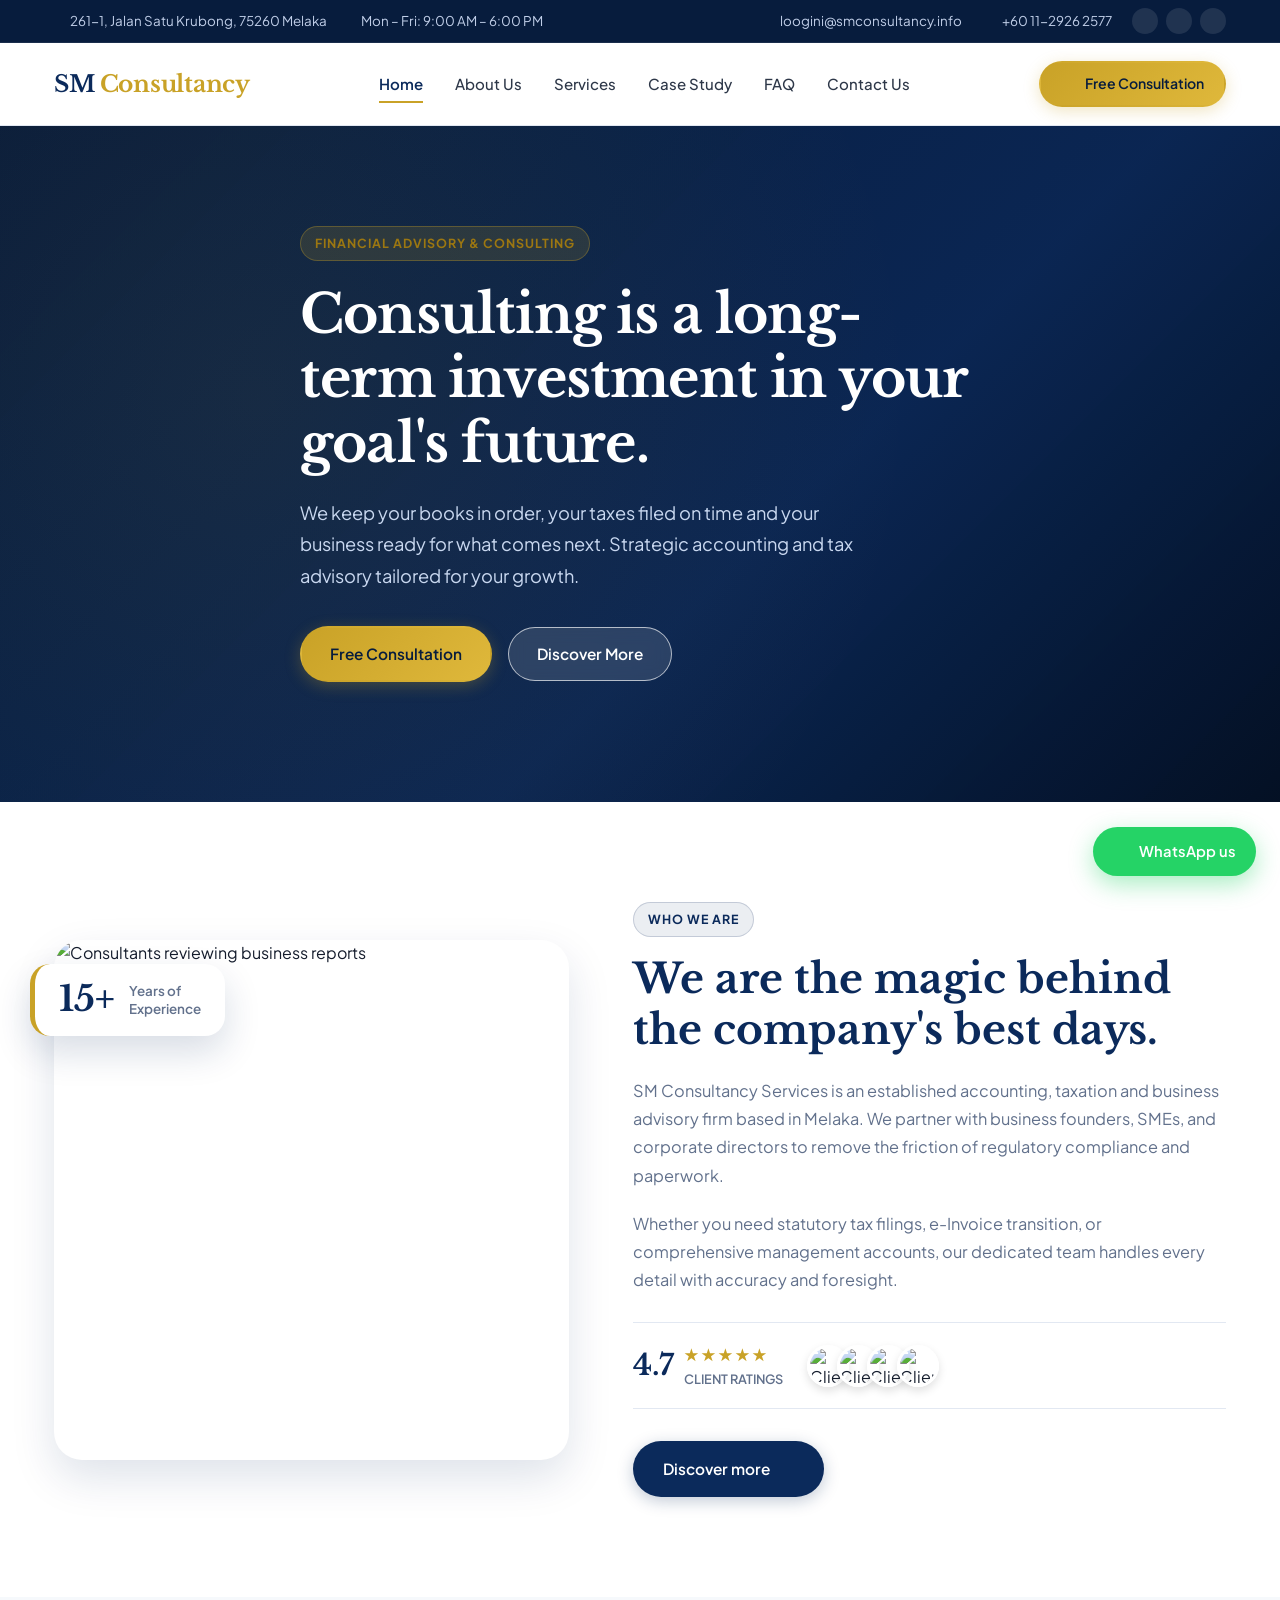
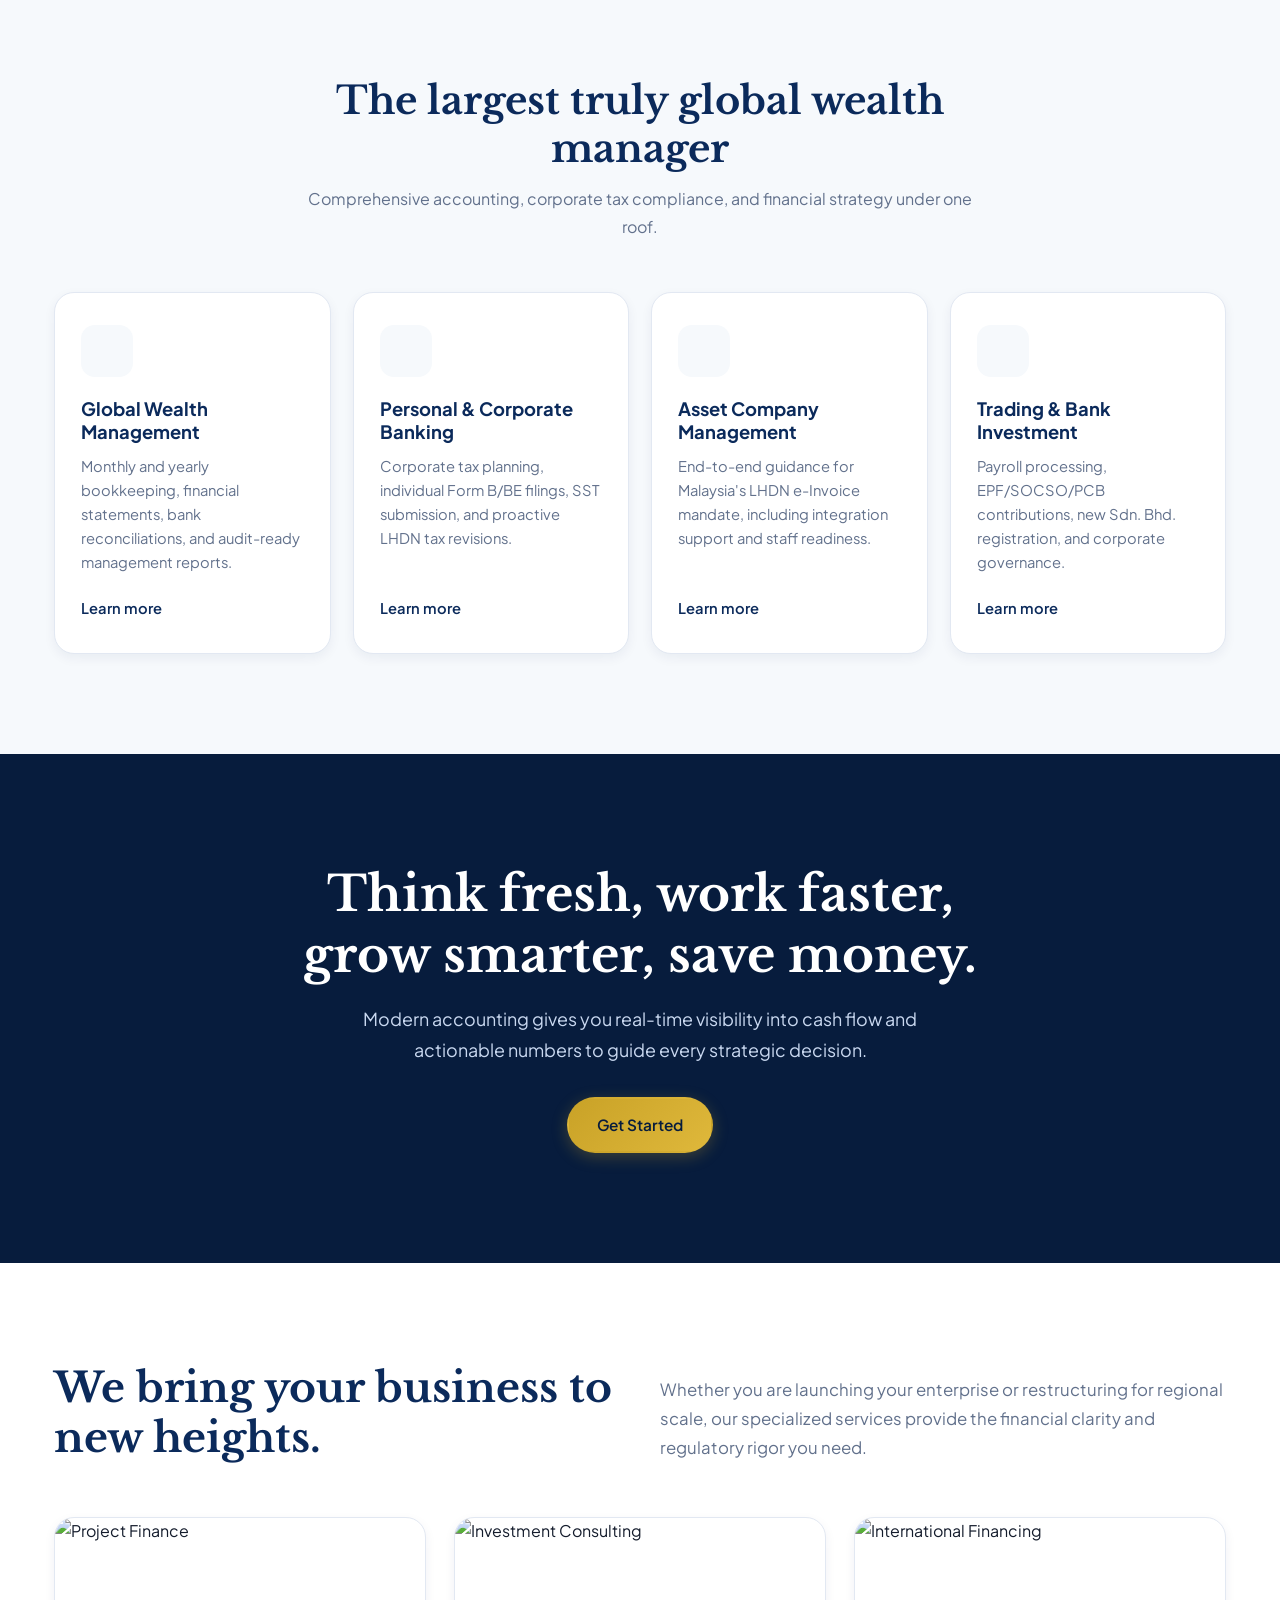
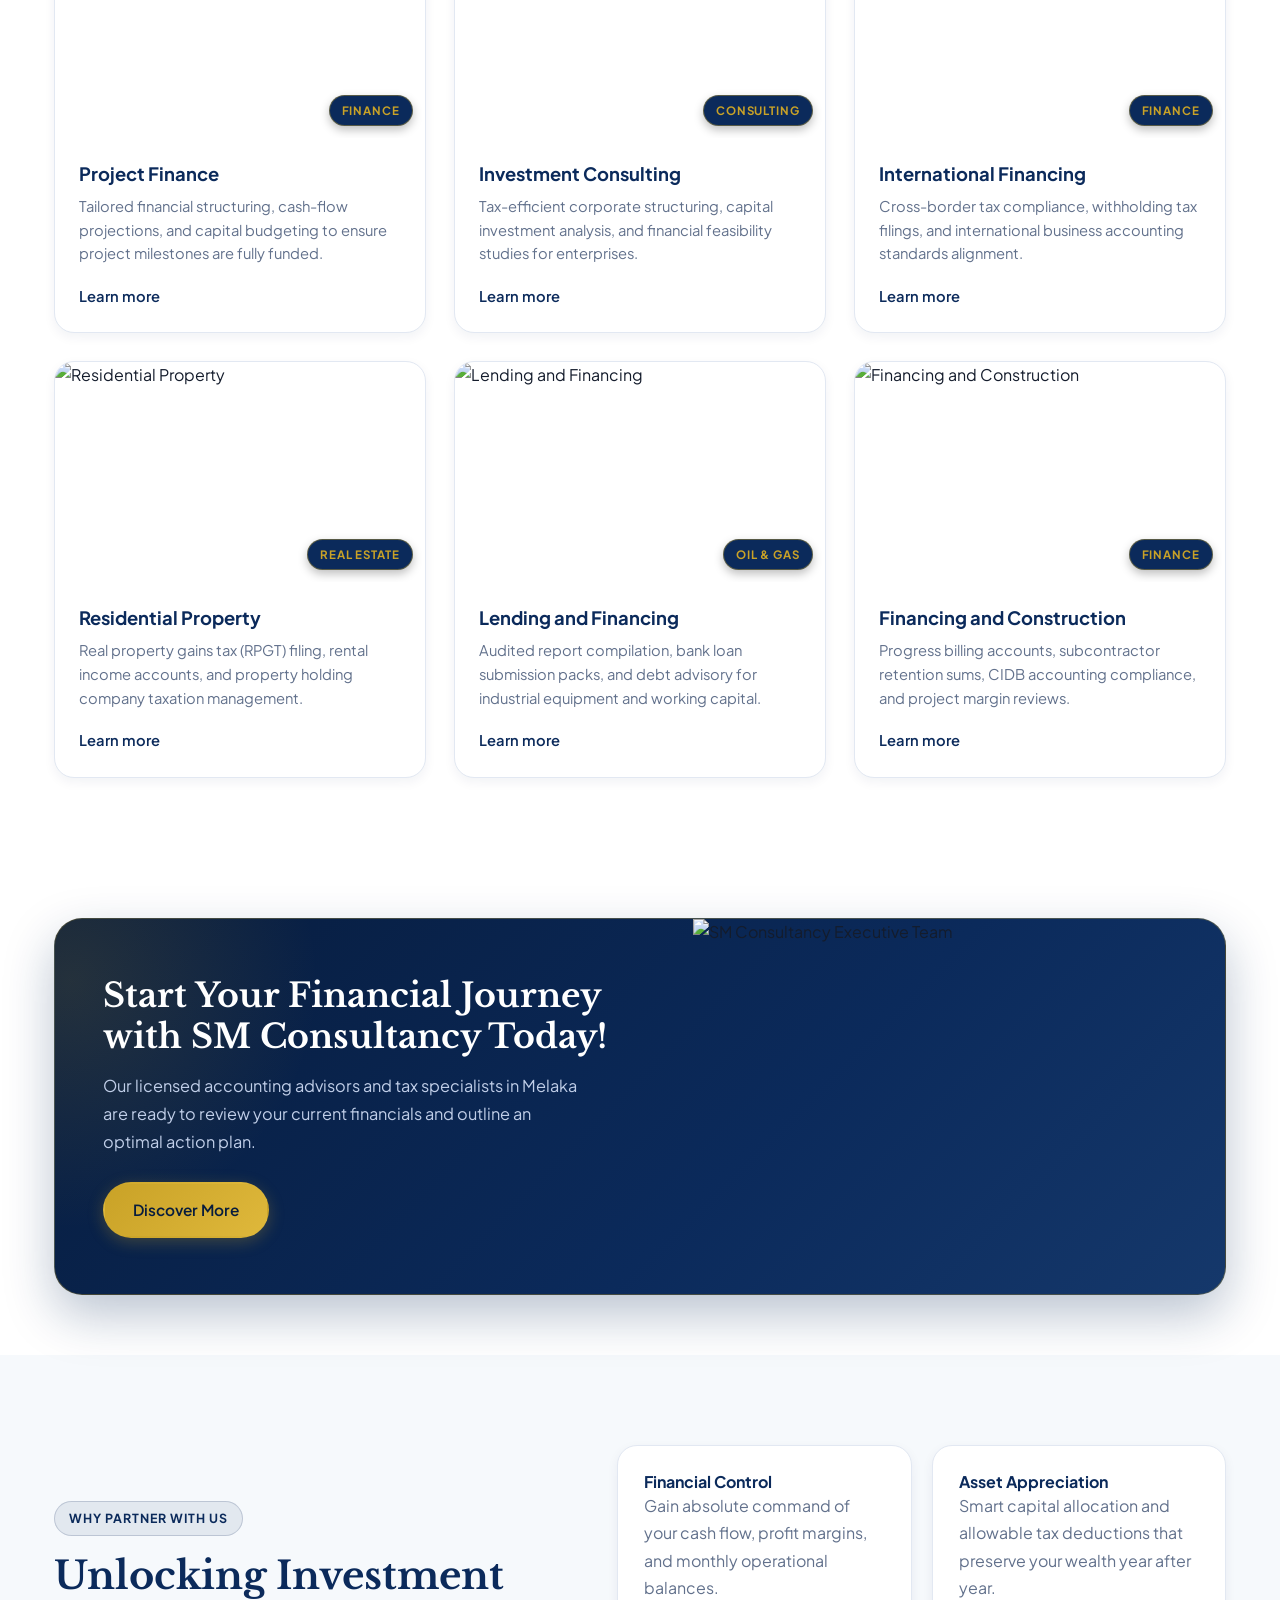
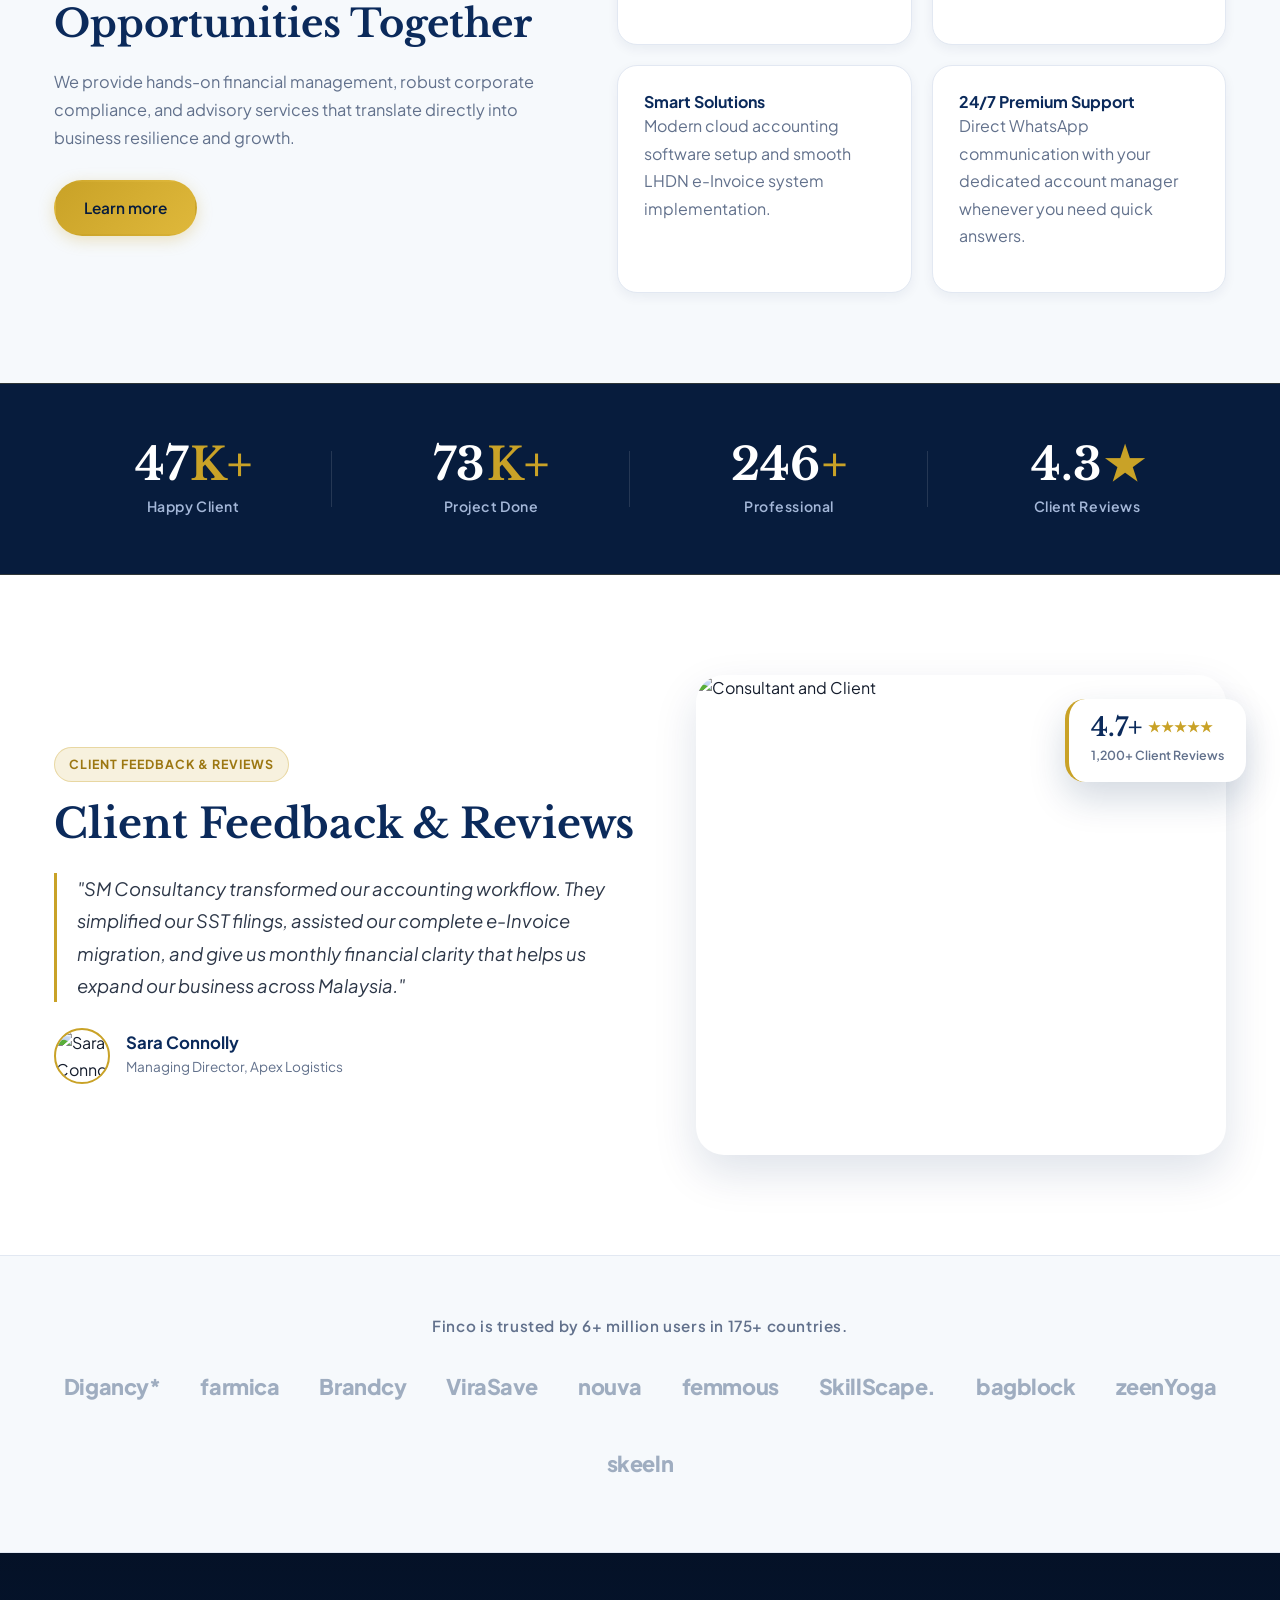
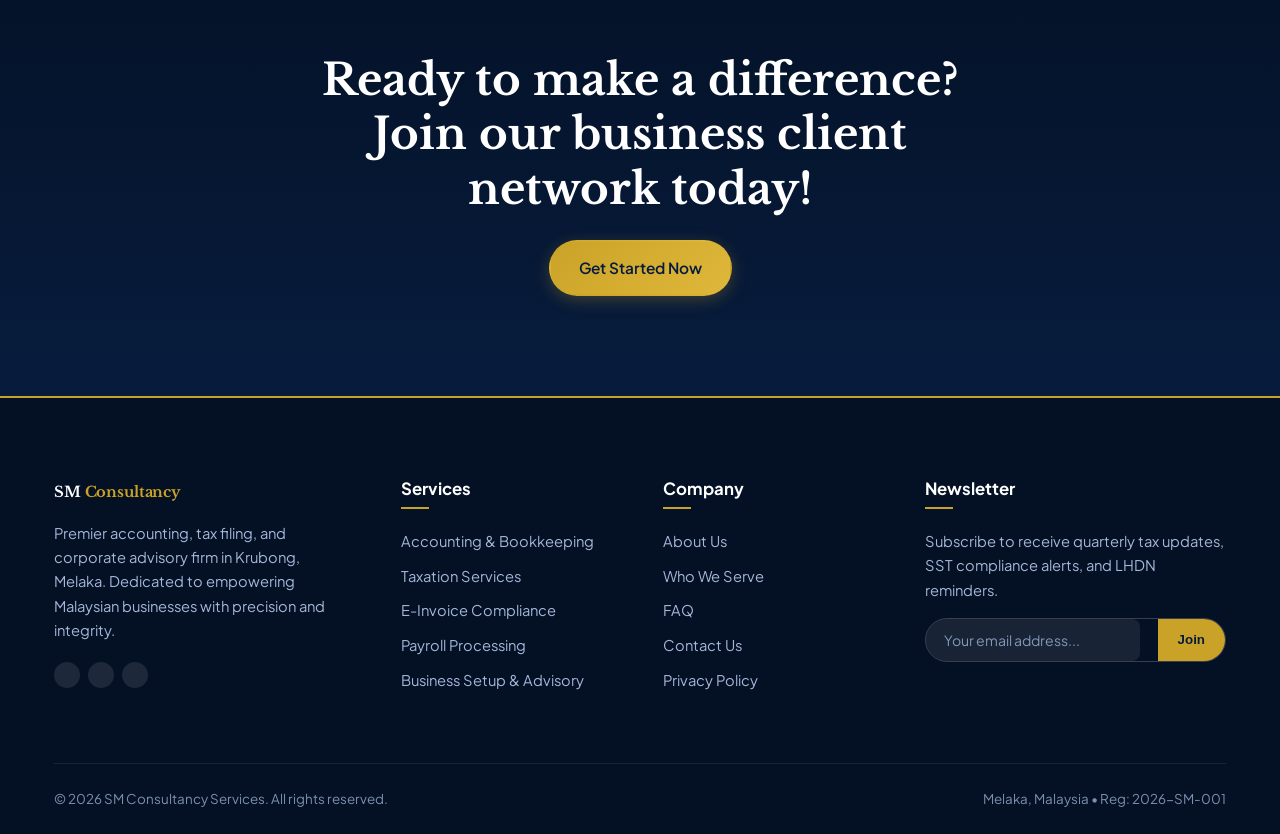
==== commit ca165cc5: "Fix: Optimize mobile topbar layout and make floating WhatsApp button compact circular FAB" ====
--- a/index.html
+++ b/index.html
@@ -44,7 +44,7 @@
   <div class="topbar">
     <div class="wrap topbar-inner">
       <div class="topbar-left">
-        <span><i data-lucide="map-pin" style="width:14px;height:14px;display:inline-block;vertical-align:middle;color:var(--gold)"></i> 261-1, Jalan Satu Krubong, 75260 Melaka</span>
+        <span><i data-lucide="map-pin" style="width:14px;height:14px;display:inline-block;vertical-align:middle;color:var(--gold)"></i> <span class="hide-mobile">261-1, Jalan Satu Krubong, </span>75260 Melaka</span>
         <span><i data-lucide="clock" style="width:14px;height:14px;display:inline-block;vertical-align:middle;color:var(--gold)"></i> Mon – Fri: 9:00 AM – 6:00 PM</span>
       </div>
       <div class="topbar-right">
@@ -492,7 +492,7 @@
 
   <!-- Floating WhatsApp CTA -->
   <a class="wa-float" href="https://wa.me/601129262577?text=Hi%20SM%20Consultancy%2C%20I%20would%20like%20to%20enquire." target="_blank" rel="noopener">
-    <i data-lucide="message-circle" style="width:18px;height:18px"></i> WhatsApp us
+    <i data-lucide="message-circle" style="width:18px;height:18px"></i> <span class="wa-text">WhatsApp us</span>
   </a>
 
   <!-- Lucide Icons CDN -->
--- a/style.css
+++ b/style.css
@@ -1350,6 +1350,57 @@
 }
 
 @media (max-width: 860px) {
+  /* ── Clean Compact Topbar on Mobile/Tablet ── */
+  .topbar {
+    padding: 7px 0;
+    font-size: 0.78rem;
+  }
+  .topbar-inner {
+    flex-direction: row;
+    justify-content: space-between;
+    align-items: center;
+    gap: 10px;
+    padding: 0 16px;
+  }
+  .topbar-left {
+    display: flex;
+    align-items: center;
+    gap: 8px;
+    white-space: nowrap;
+    overflow: hidden;
+    text-overflow: ellipsis;
+  }
+  .topbar-left span:last-child {
+    display: none; /* Hide office hours on mobile/tablet to avoid clutter */
+  }
+  .topbar-left span:first-child {
+    white-space: nowrap;
+    overflow: hidden;
+    text-overflow: ellipsis;
+  }
+  .topbar-right {
+    display: flex;
+    align-items: center;
+    justify-content: flex-end;
+    gap: 10px;
+    white-space: nowrap;
+    flex-shrink: 0;
+  }
+  .topbar-right a[href^="mailto"] {
+    display: none; /* Email is prominently in footer and contact page */
+  }
+  .topbar-right a[href^="tel"] {
+    white-space: nowrap;
+    font-weight: 700;
+    color: var(--gold);
+    display: inline-flex;
+    align-items: center;
+    gap: 5px;
+  }
+  .social-pills {
+    display: none; /* Social circles are in footer */
+  }
+
   .bar {
     height: 72px;
   }
@@ -1400,6 +1451,73 @@
 }
 
 @media (max-width: 600px) {
+  .hide-mobile {
+    display: none !important;
+  }
+  .topbar {
+    padding: 6px 0;
+    font-size: 0.74rem;
+  }
+  .topbar-inner {
+    padding: 0 12px;
+  }
+  .topbar-left span:first-child {
+    max-width: 140px;
+  }
+  .topbar-right a[href^="tel"] {
+    font-size: 0.76rem;
+  }
+
+  /* Hero Section on Mobile */
+  .hero-fineco {
+    padding: 60px 0 85px;
+    min-height: auto;
+  }
+  .hero-content h1 {
+    font-size: 2.05rem;
+    line-height: 1.22;
+    margin-bottom: 16px;
+  }
+  .hero-content p.lead {
+    font-size: 0.96rem;
+    line-height: 1.62;
+    margin-bottom: 24px;
+  }
+  .hero-actions {
+    flex-direction: column;
+    align-items: stretch;
+    gap: 12px;
+    width: 100%;
+  }
+  .hero-actions .btn {
+    width: 100%;
+    text-align: center;
+    justify-content: center;
+  }
+
+  /* Floating WhatsApp Button - Compact circular button on mobile (won't overlap hero buttons) */
+  .wa-float {
+    width: 52px;
+    height: 52px;
+    padding: 0;
+    border-radius: 50%;
+    justify-content: center;
+    right: 16px;
+    bottom: 20px;
+    box-shadow: 0 4px 18px rgba(37, 211, 102, 0.5);
+    font-size: 0; /* Hides raw text */
+  }
+  .wa-float span,
+  .wa-float .wa-text {
+    display: none !important;
+  }
+  .wa-float i,
+  .wa-float svg {
+    width: 26px !important;
+    height: 26px !important;
+    margin: 0 !important;
+  }
+
   .grid-4-cards,
   .grid-6-services,
   .matrix-cards-2x2,
@@ -1409,18 +1527,6 @@
   }
   .stat-cell::after {
     display: none !important;
-  }
-  .hero-fineco {
-    padding: 70px 0 90px;
-    min-height: auto;
-  }
-  .topbar-left, .topbar-right {
-    justify-content: center;
-    width: 100%;
-  }
-  .topbar-inner {
-    flex-direction: column;
-    gap: 6px;
   }
 }
 
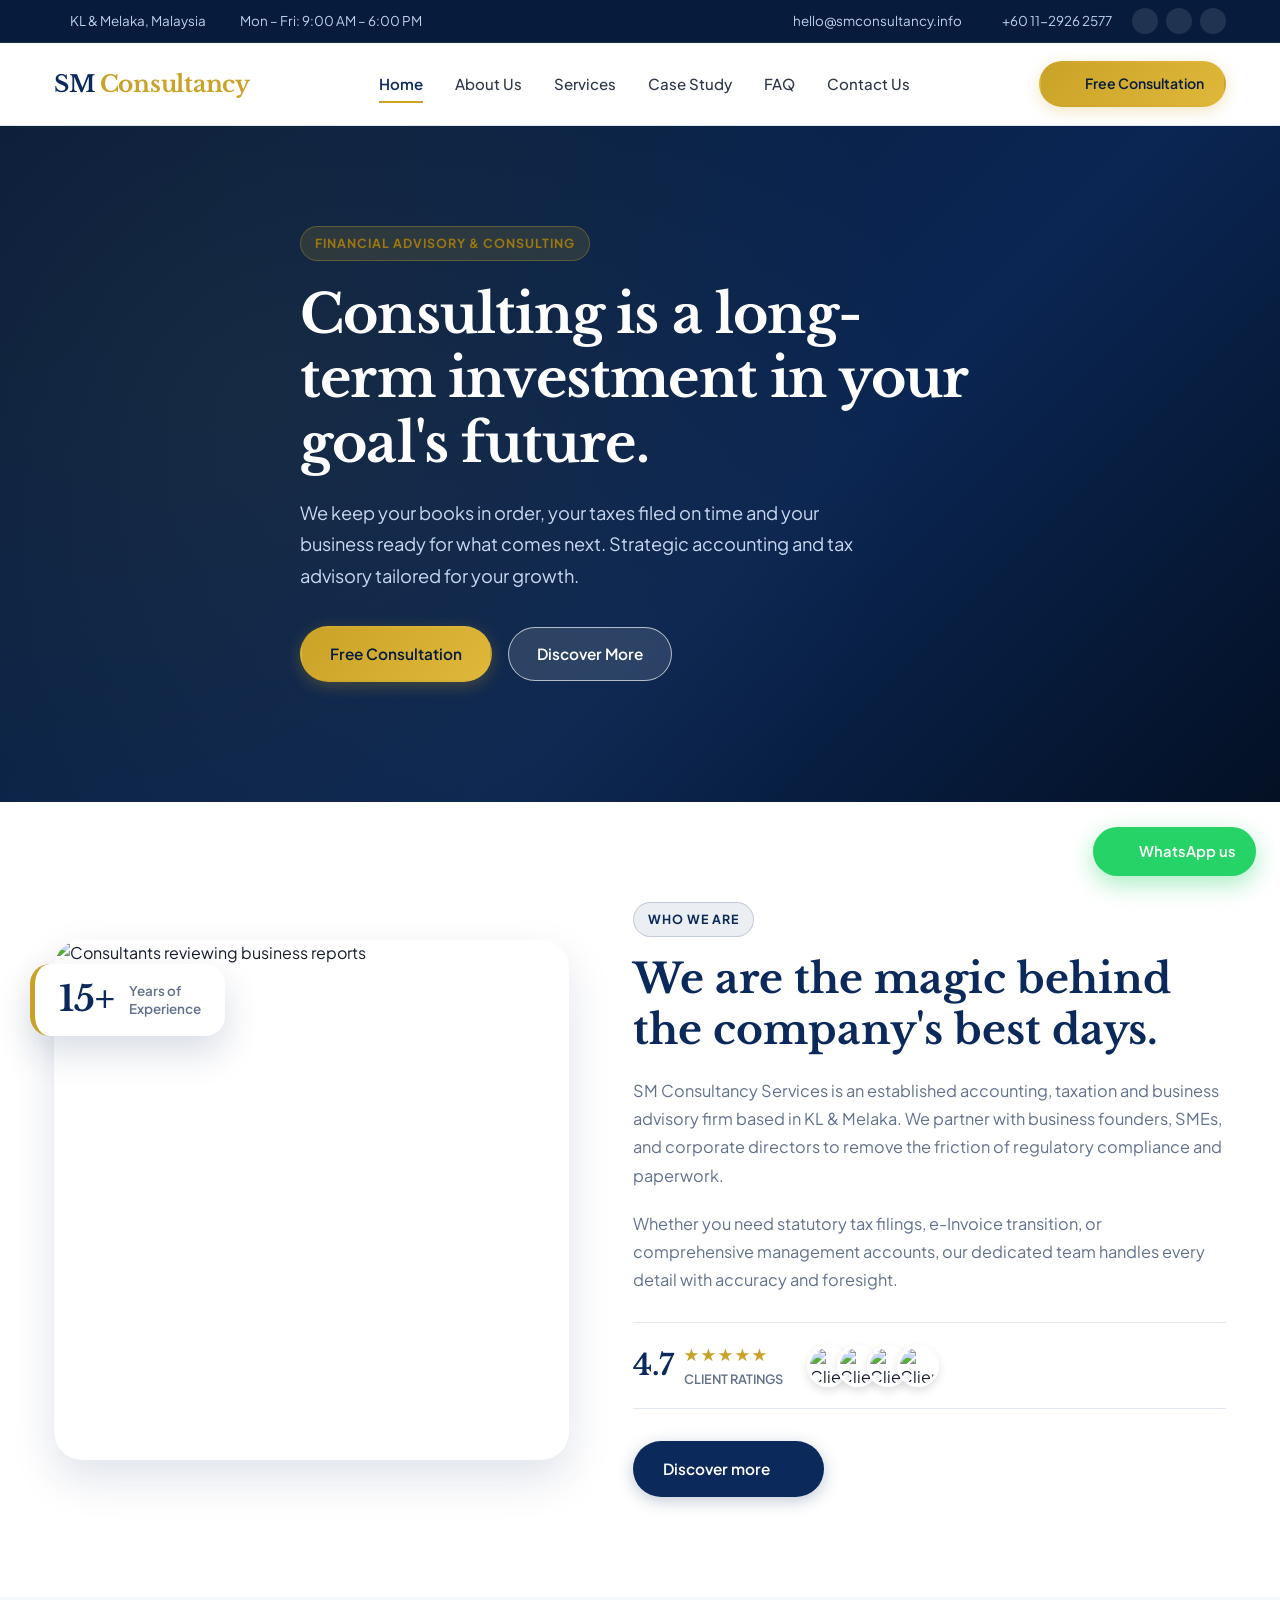
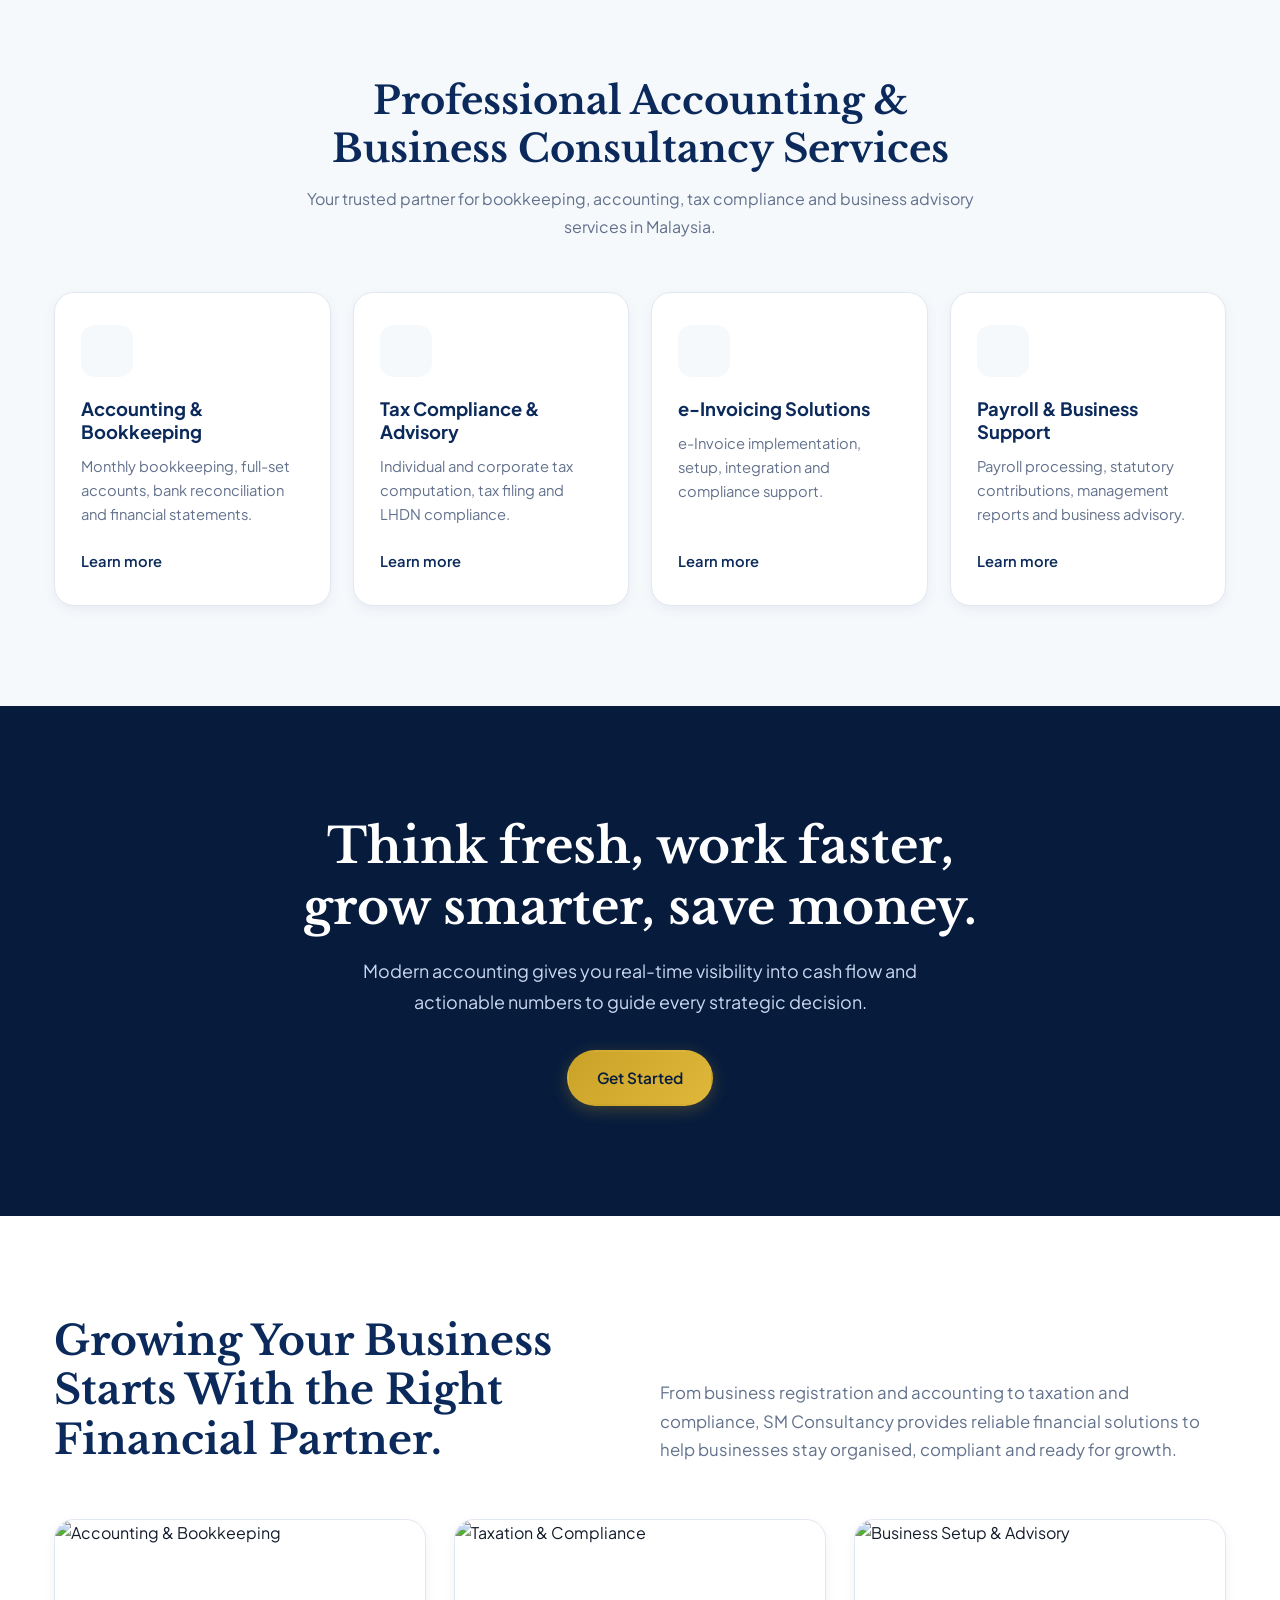
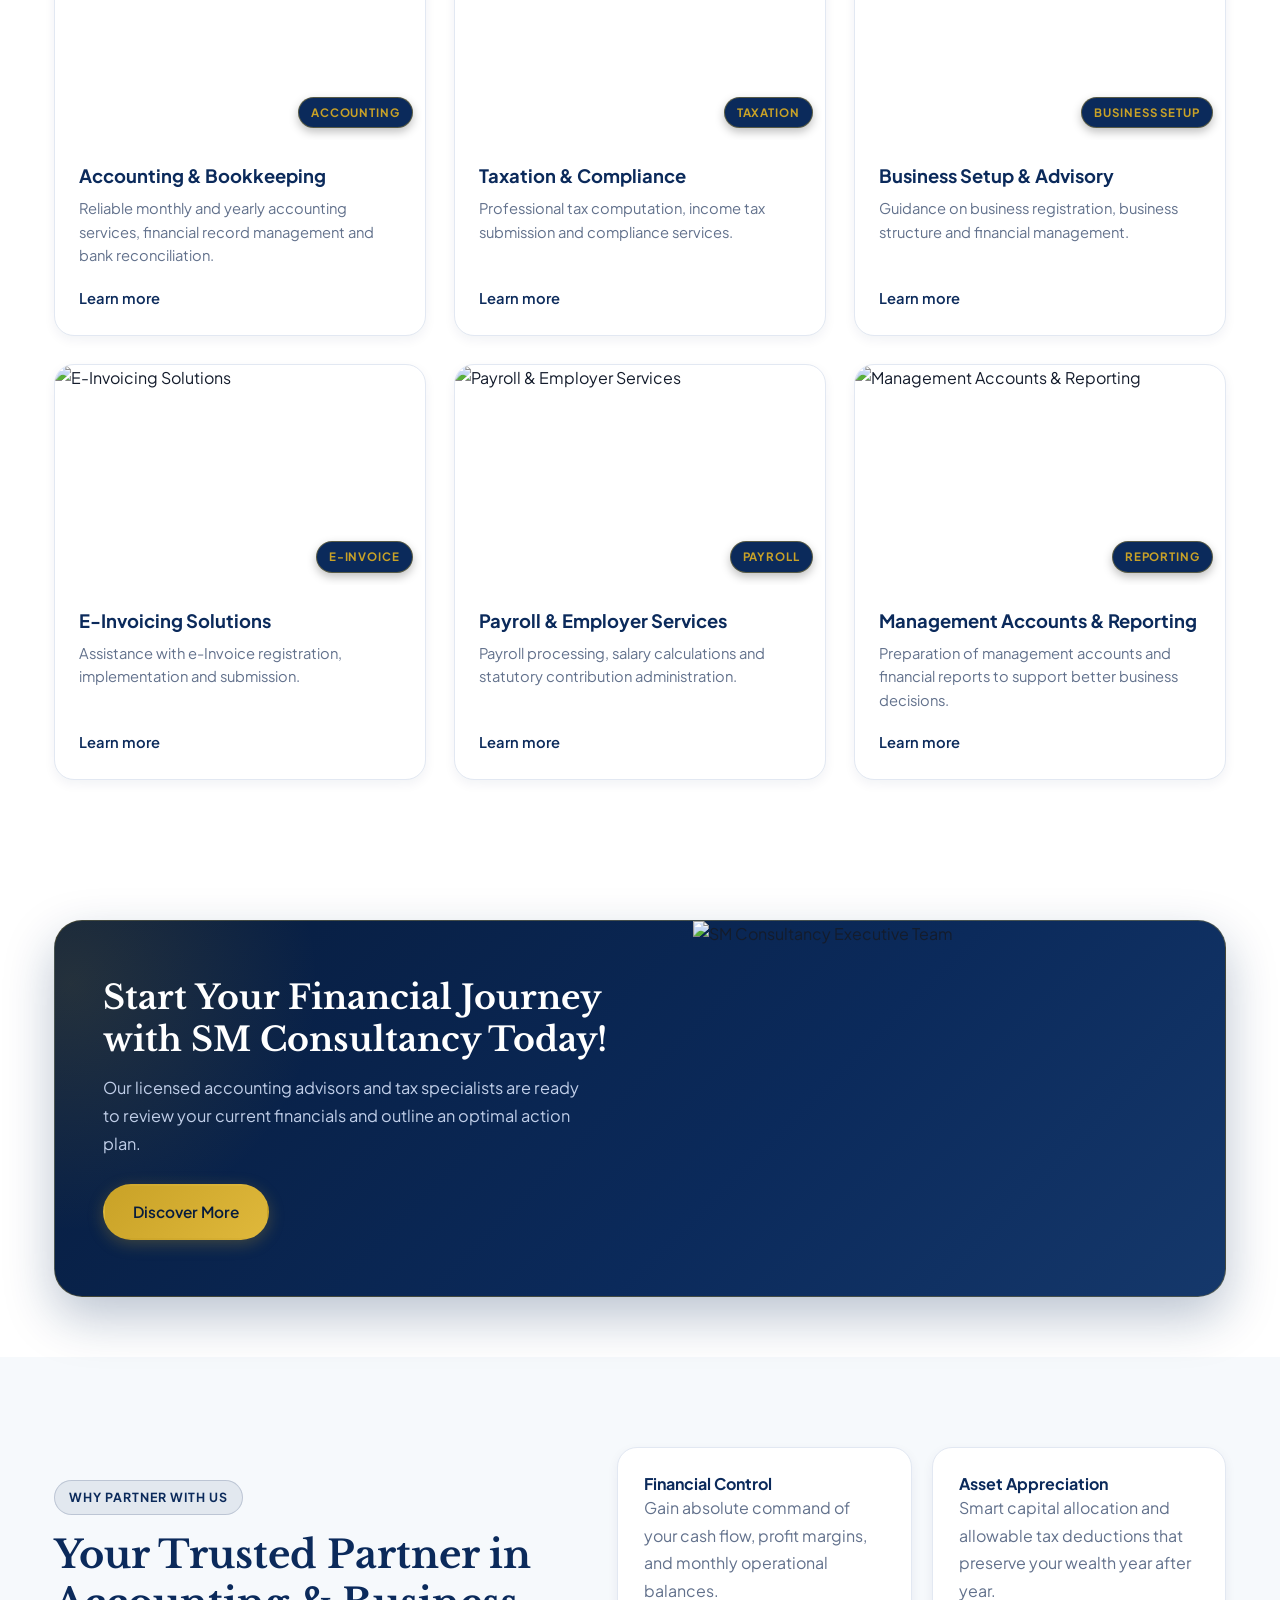
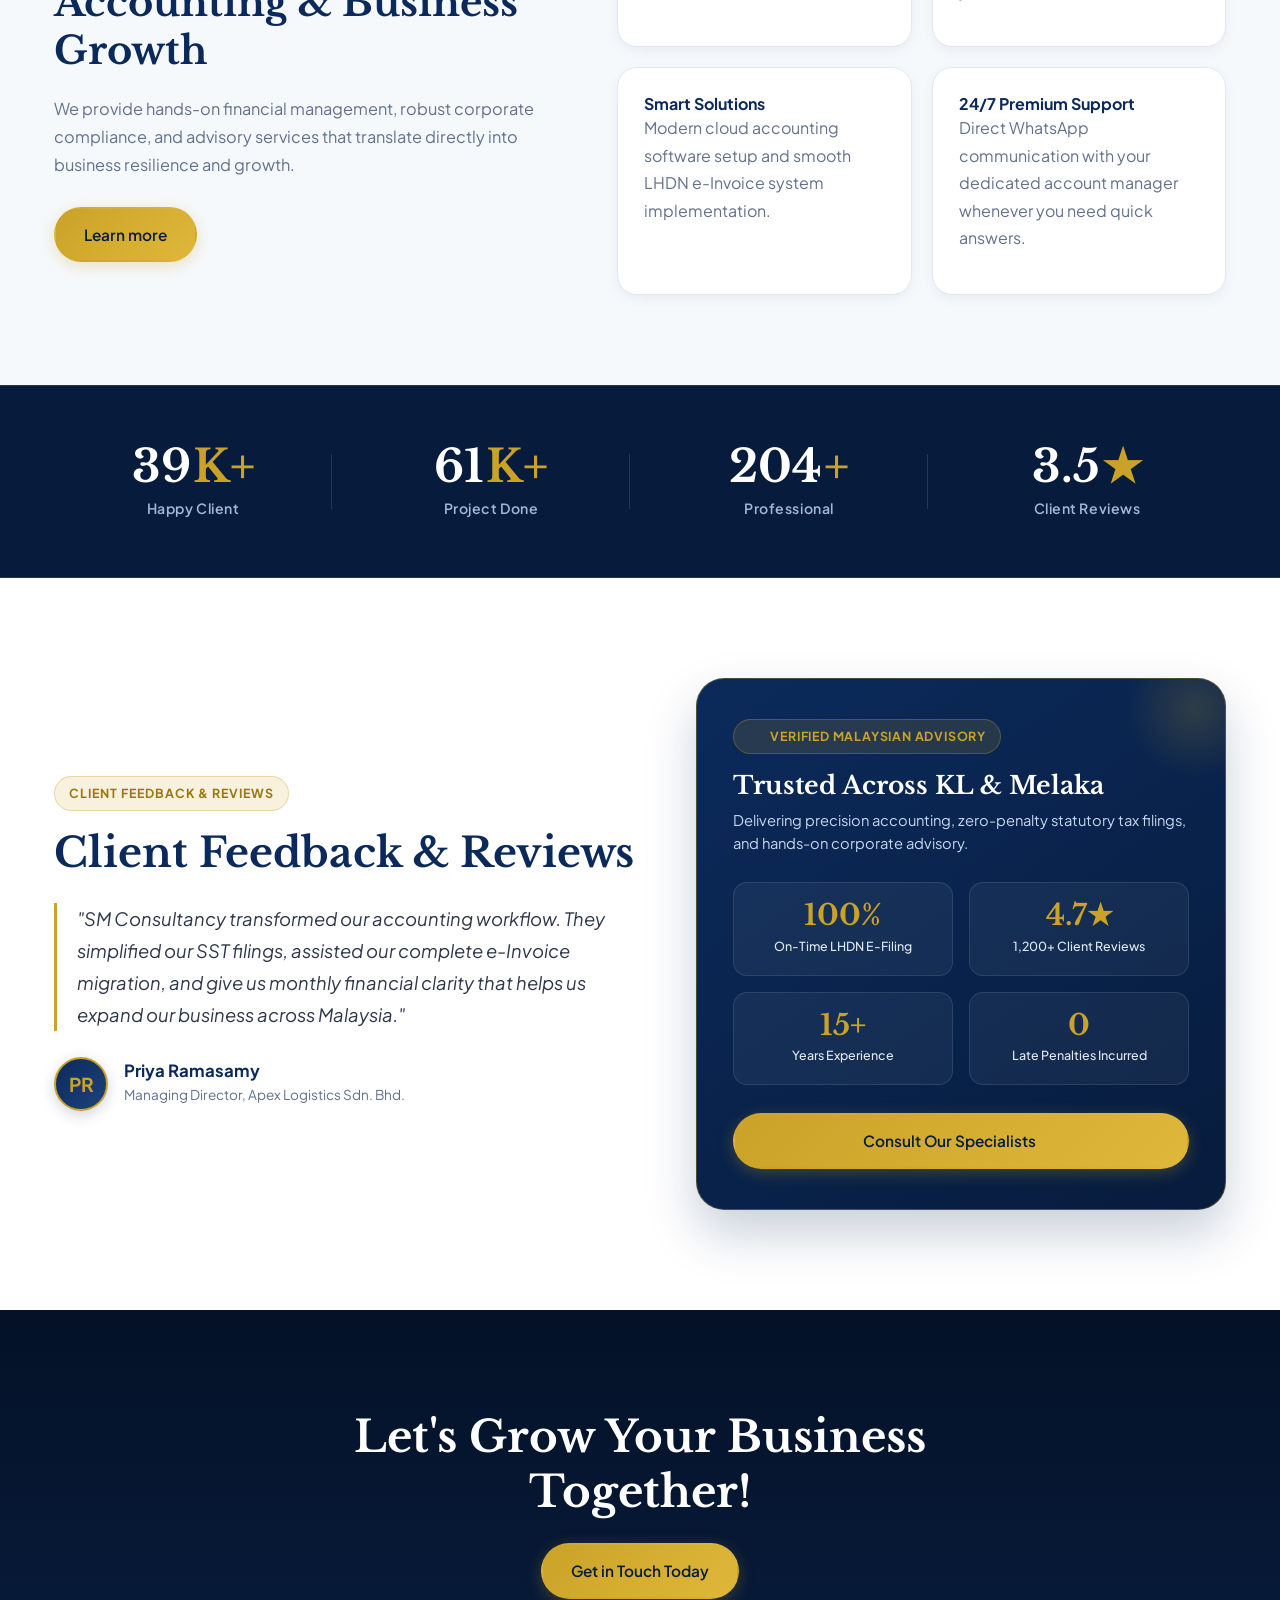
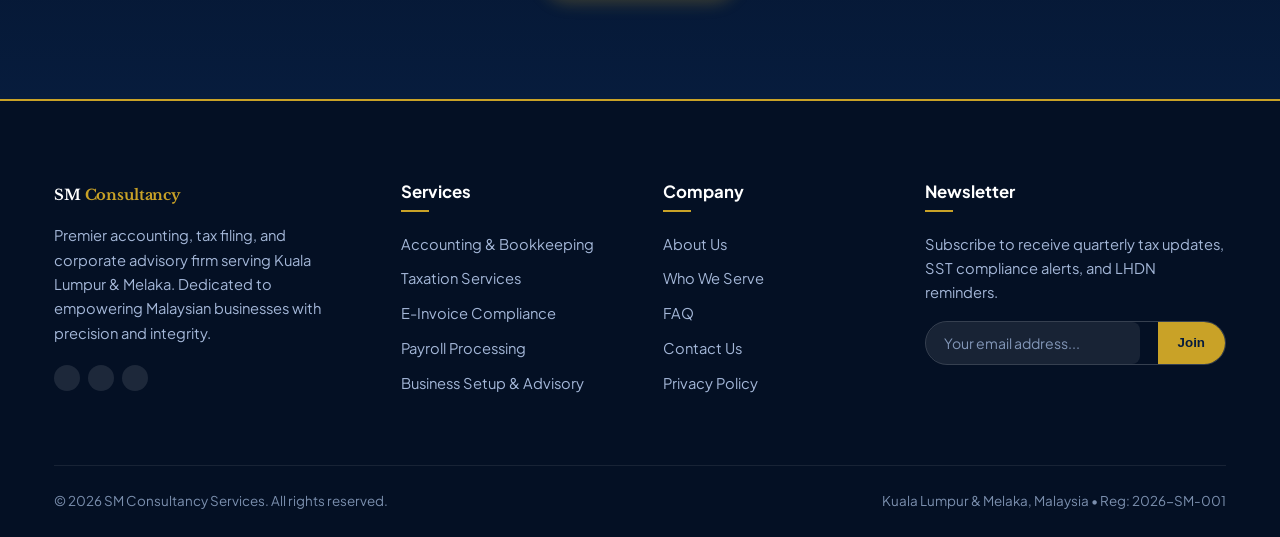
==== commit 82106072: "Update: Apply localized content updates, KL & Melaka office integration, and custom service sections" ====
--- a/index.html
+++ b/index.html
@@ -44,11 +44,11 @@
   <div class="topbar">
     <div class="wrap topbar-inner">
       <div class="topbar-left">
-        <span><i data-lucide="map-pin" style="width:14px;height:14px;display:inline-block;vertical-align:middle;color:var(--gold)"></i> <span class="hide-mobile">261-1, Jalan Satu Krubong, </span>75260 Melaka</span>
+        <span><i data-lucide="map-pin" style="width:14px;height:14px;display:inline-block;vertical-align:middle;color:var(--gold)"></i> <span class="hide-mobile">KL &amp; </span>Melaka, Malaysia</span>
         <span><i data-lucide="clock" style="width:14px;height:14px;display:inline-block;vertical-align:middle;color:var(--gold)"></i> Mon – Fri: 9:00 AM – 6:00 PM</span>
       </div>
       <div class="topbar-right">
-        <a href="mailto:loogini@smconsultancy.info"><i data-lucide="mail" style="width:14px;height:14px"></i> loogini@smconsultancy.info</a>
+        <a href="mailto:hello@smconsultancy.info"><i data-lucide="mail" style="width:14px;height:14px"></i> hello@smconsultancy.info</a>
         <a href="tel:+601129262577"><i data-lucide="phone" style="width:14px;height:14px"></i> +60 11-2926 2577</a>
         <div class="social-pills">
           <a href="#" class="social-pill" aria-label="Facebook"><i data-lucide="facebook" style="width:12px;height:12px"></i></a>
@@ -115,7 +115,7 @@
           <div class="about-text reveal">
             <span class="badge-pill badge-navy">WHO WE ARE</span>
             <h2>We are the magic behind the company's best days.</h2>
-            <p>SM Consultancy Services is an established accounting, taxation and business advisory firm based in Melaka. We partner with business founders, SMEs, and corporate directors to remove the friction of regulatory compliance and paperwork.</p>
+            <p>SM Consultancy Services is an established accounting, taxation and business advisory firm based in KL &amp; Melaka. We partner with business founders, SMEs, and corporate directors to remove the friction of regulatory compliance and paperwork.</p>
             <p>Whether you need statutory tax filings, e-Invoice transition, or comprehensive management accounts, our dedicated team handles every detail with accuracy and foresight.</p>
 
             <!-- Rating & Avatars Widget -->
@@ -143,44 +143,44 @@
       </div>
     </section>
 
-    <!-- ── SECTION 3: 4 SERVICE CARDS (THE LARGEST GLOBAL WEALTH MANAGER) ── -->
+    <!-- ── SECTION 3: 4 SERVICE CARDS (PROFESSIONAL ACCOUNTING & BUSINESS CONSULTANCY SERVICES) ── -->
     <section class="sec-features-4">
       <div class="wrap">
         <div class="sec-head-center reveal">
-          <h2>The largest truly global wealth manager</h2>
-          <p>Comprehensive accounting, corporate tax compliance, and financial strategy under one roof.</p>
+          <h2>Professional Accounting &amp; Business Consultancy Services</h2>
+          <p>Your trusted partner for bookkeeping, accounting, tax compliance and business advisory services in Malaysia.</p>
         </div>
 
         <div class="grid-4-cards">
           <!-- Card 1 -->
           <div class="feat-card reveal">
-            <div class="icon-box"><i data-lucide="bar-chart-3" style="width:26px;height:26px"></i></div>
-            <h3>Global Wealth Management</h3>
-            <p>Monthly and yearly bookkeeping, financial statements, bank reconciliations, and audit-ready management reports.</p>
+            <div class="icon-box"><i data-lucide="calculator" style="width:26px;height:26px"></i></div>
+            <h3>Accounting &amp; Bookkeeping</h3>
+            <p>Monthly bookkeeping, full-set accounts, bank reconciliation and financial statements.</p>
             <a class="btn-link" href="services.html#s0">Learn more <i data-lucide="arrow-right" style="width:15px;height:15px"></i></a>
           </div>
 
           <!-- Card 2 -->
           <div class="feat-card reveal">
             <div class="icon-box"><i data-lucide="shield-check" style="width:26px;height:26px"></i></div>
-            <h3>Personal &amp; Corporate Banking</h3>
-            <p>Corporate tax planning, individual Form B/BE filings, SST submission, and proactive LHDN tax revisions.</p>
+            <h3>Tax Compliance &amp; Advisory</h3>
+            <p>Individual and corporate tax computation, tax filing and LHDN compliance.</p>
             <a class="btn-link" href="services.html#s1">Learn more <i data-lucide="arrow-right" style="width:15px;height:15px"></i></a>
           </div>
 
           <!-- Card 3 -->
           <div class="feat-card reveal">
             <div class="icon-box"><i data-lucide="file-check" style="width:26px;height:26px"></i></div>
-            <h3>Asset Company Management</h3>
-            <p>End-to-end guidance for Malaysia's LHDN e-Invoice mandate, including integration support and staff readiness.</p>
+            <h3>e-Invoicing Solutions</h3>
+            <p>e-Invoice implementation, setup, integration and compliance support.</p>
             <a class="btn-link" href="services.html#s2">Learn more <i data-lucide="arrow-right" style="width:15px;height:15px"></i></a>
           </div>
 
           <!-- Card 4 -->
           <div class="feat-card reveal">
-            <div class="icon-box"><i data-lucide="trending-up" style="width:26px;height:26px"></i></div>
-            <h3>Trading &amp; Bank Investment</h3>
-            <p>Payroll processing, EPF/SOCSO/PCB contributions, new Sdn. Bhd. registration, and corporate governance.</p>
+            <div class="icon-box"><i data-lucide="users" style="width:26px;height:26px"></i></div>
+            <h3>Payroll &amp; Business Support</h3>
+            <p>Payroll processing, statutory contributions, management reports and business advisory.</p>
             <a class="btn-link" href="services.html#s3">Learn more <i data-lucide="arrow-right" style="width:15px;height:15px"></i></a>
           </div>
         </div>
@@ -198,24 +198,24 @@
       </div>
     </section>
 
-    <!-- ── SECTION 5: 6 IMAGE SERVICE CARDS (WE BRING BUSINESS TO NEW HEIGHTS) ── -->
+    <!-- ── SECTION 5: 6 IMAGE SERVICE CARDS (GROWING YOUR BUSINESS STARTS WITH THE RIGHT FINANCIAL PARTNER) ── -->
     <section id="services" class="sec-services-6">
       <div class="wrap">
         <div class="services-6-header reveal">
-          <h2>We bring your business to new heights.</h2>
-          <p>Whether you are launching your enterprise or restructuring for regional scale, our specialized services provide the financial clarity and regulatory rigor you need.</p>
+          <h2>Growing Your Business Starts With the Right Financial Partner.</h2>
+          <p>From business registration and accounting to taxation and compliance, SM Consultancy provides reliable financial solutions to help businesses stay organised, compliant and ready for growth.</p>
         </div>
 
         <div class="grid-6-services">
           <!-- Card 1 -->
           <div class="service-card-img reveal">
             <div class="service-card-top">
-              <img src="https://images.unsplash.com/photo-1460925895917-afdab827c52f?w=700&auto=format&fit=crop&q=80" alt="Project Finance" loading="lazy">
-              <span class="service-tag">FINANCE</span>
+              <img src="https://images.unsplash.com/photo-1460925895917-afdab827c52f?w=700&auto=format&fit=crop&q=80" alt="Accounting & Bookkeeping" loading="lazy">
+              <span class="service-tag">Accounting</span>
             </div>
             <div class="service-card-body">
-              <h3>Project Finance</h3>
-              <p>Tailored financial structuring, cash-flow projections, and capital budgeting to ensure project milestones are fully funded.</p>
+              <h3>Accounting &amp; Bookkeeping</h3>
+              <p>Reliable monthly and yearly accounting services, financial record management and bank reconciliation.</p>
               <a class="btn-link" href="services.html#s0">Learn more <i data-lucide="arrow-right" style="width:15px;height:15px"></i></a>
             </div>
           </div>
@@ -223,12 +223,12 @@
           <!-- Card 2 -->
           <div class="service-card-img reveal">
             <div class="service-card-top">
-              <img src="https://images.unsplash.com/photo-1551836022-d5d88e9218df?w=700&auto=format&fit=crop&q=80" alt="Investment Consulting" loading="lazy">
-              <span class="service-tag">CONSULTING</span>
+              <img src="https://images.unsplash.com/photo-1554224155-6726b3ff858f?w=700&auto=format&fit=crop&q=80" alt="Taxation & Compliance" loading="lazy">
+              <span class="service-tag">Taxation</span>
             </div>
             <div class="service-card-body">
-              <h3>Investment Consulting</h3>
-              <p>Tax-efficient corporate structuring, capital investment analysis, and financial feasibility studies for enterprises.</p>
+              <h3>Taxation &amp; Compliance</h3>
+              <p>Professional tax computation, income tax submission and compliance services.</p>
               <a class="btn-link" href="services.html#s1">Learn more <i data-lucide="arrow-right" style="width:15px;height:15px"></i></a>
             </div>
           </div>
@@ -236,51 +236,51 @@
           <!-- Card 3 -->
           <div class="service-card-img reveal">
             <div class="service-card-top">
-              <img src="https://images.unsplash.com/photo-1542744173-8e7e53415bb0?w=700&auto=format&fit=crop&q=80" alt="International Financing" loading="lazy">
-              <span class="service-tag">FINANCE</span>
+              <img src="https://images.unsplash.com/photo-1560518883-ce09059eeffa?w=700&auto=format&fit=crop&q=80" alt="Business Setup & Advisory" loading="lazy">
+              <span class="service-tag">Business Setup</span>
             </div>
             <div class="service-card-body">
-              <h3>International Financing</h3>
-              <p>Cross-border tax compliance, withholding tax filings, and international business accounting standards alignment.</p>
-              <a class="btn-link" href="services.html#s2">Learn more <i data-lucide="arrow-right" style="width:15px;height:15px"></i></a>
+              <h3>Business Setup &amp; Advisory</h3>
+              <p>Guidance on business registration, business structure and financial management.</p>
+              <a class="btn-link" href="services.html#s4">Learn more <i data-lucide="arrow-right" style="width:15px;height:15px"></i></a>
             </div>
           </div>
 
           <!-- Card 4 -->
           <div class="service-card-img reveal">
             <div class="service-card-top">
-              <img src="https://images.unsplash.com/photo-1560518883-ce09059eeffa?w=700&auto=format&fit=crop&q=80" alt="Residential Property" loading="lazy">
-              <span class="service-tag">REAL ESTATE</span>
+              <img src="https://images.unsplash.com/photo-1551836022-d5d88e9218df?w=700&auto=format&fit=crop&q=80" alt="E-Invoicing Solutions" loading="lazy">
+              <span class="service-tag">E-Invoice</span>
             </div>
             <div class="service-card-body">
-              <h3>Residential Property</h3>
-              <p>Real property gains tax (RPGT) filing, rental income accounts, and property holding company taxation management.</p>
-              <a class="btn-link" href="services.html#s1">Learn more <i data-lucide="arrow-right" style="width:15px;height:15px"></i></a>
+              <h3>E-Invoicing Solutions</h3>
+              <p>Assistance with e-Invoice registration, implementation and submission.</p>
+              <a class="btn-link" href="services.html#s2">Learn more <i data-lucide="arrow-right" style="width:15px;height:15px"></i></a>
             </div>
           </div>
 
           <!-- Card 5 -->
           <div class="service-card-img reveal">
             <div class="service-card-top">
-              <img src="https://images.unsplash.com/photo-1518770660439-4636190af475?w=700&auto=format&fit=crop&q=80" alt="Lending and Financing" loading="lazy">
-              <span class="service-tag">OIL &amp; GAS</span>
+              <img src="https://images.unsplash.com/photo-1450133064473-71024230f91b?w=700&auto=format&fit=crop&q=80" alt="Payroll & Employer Services" loading="lazy">
+              <span class="service-tag">Payroll</span>
             </div>
             <div class="service-card-body">
-              <h3>Lending and Financing</h3>
-              <p>Audited report compilation, bank loan submission packs, and debt advisory for industrial equipment and working capital.</p>
-              <a class="btn-link" href="services.html#s4">Learn more <i data-lucide="arrow-right" style="width:15px;height:15px"></i></a>
+              <h3>Payroll &amp; Employer Services</h3>
+              <p>Payroll processing, salary calculations and statutory contribution administration.</p>
+              <a class="btn-link" href="services.html#s3">Learn more <i data-lucide="arrow-right" style="width:15px;height:15px"></i></a>
             </div>
           </div>
 
           <!-- Card 6 -->
           <div class="service-card-img reveal">
             <div class="service-card-top">
-              <img src="https://images.unsplash.com/photo-1581091226825-a6a2a5aee158?w=700&auto=format&fit=crop&q=80" alt="Financing and Construction" loading="lazy">
-              <span class="service-tag">FINANCE</span>
+              <img src="https://images.unsplash.com/photo-1551288049-bebda4e38f71?w=700&auto=format&fit=crop&q=80" alt="Management Accounts & Reporting" loading="lazy">
+              <span class="service-tag">Reporting</span>
             </div>
             <div class="service-card-body">
-              <h3>Financing and Construction</h3>
-              <p>Progress billing accounts, subcontractor retention sums, CIDB accounting compliance, and project margin reviews.</p>
+              <h3>Management Accounts &amp; Reporting</h3>
+              <p>Preparation of management accounts and financial reports to support better business decisions.</p>
               <a class="btn-link" href="services.html#s0">Learn more <i data-lucide="arrow-right" style="width:15px;height:15px"></i></a>
             </div>
           </div>
@@ -294,7 +294,7 @@
         <div class="promo-banner-inner reveal">
           <div class="promo-text">
             <h2>Start Your Financial Journey with SM Consultancy Today!</h2>
-            <p>Our licensed accounting advisors and tax specialists in Melaka are ready to review your current financials and outline an optimal action plan.</p>
+            <p>Our licensed accounting advisors and tax specialists are ready to review your current financials and outline an optimal action plan.</p>
             <a class="btn btn-gold btn-pill" href="contact.html">Discover More</a>
           </div>
           <div class="promo-img-wrap">
@@ -311,7 +311,7 @@
           <!-- Left side -->
           <div class="matrix-left reveal">
             <span class="badge-pill badge-navy">WHY PARTNER WITH US</span>
-            <h2>Unlocking Investment Opportunities Together</h2>
+            <h2>Your Trusted Partner in Accounting &amp; Business Growth</h2>
             <p>We provide hands-on financial management, robust corporate compliance, and advisory services that translate directly into business resilience and growth.</p>
             <a class="btn btn-gold btn-pill" href="services.html">Learn more</a>
           </div>
@@ -385,50 +385,56 @@
               "SM Consultancy transformed our accounting workflow. They simplified our SST filings, assisted our complete e-Invoice migration, and give us monthly financial clarity that helps us expand our business across Malaysia."
             </div>
             <div class="feedback-author">
-              <img src="https://images.unsplash.com/photo-1573496359142-b8d87734a5a2?w=120&auto=format&fit=crop&q=80" alt="Sara Connolly">
+              <div class="author-monogram" style="width:54px;height:54px;border-radius:50%;background:linear-gradient(135deg,var(--navy),#1e427b);color:var(--gold);display:flex;align-items:center;justify-content:center;font-weight:700;font-size:1.2rem;box-shadow:0 4px 14px rgba(11,42,91,0.2);border:2px solid var(--gold);flex-shrink:0">PR</div>
               <div class="author-info">
-                <h4>Sara Connolly</h4>
-                <small>Managing Director, Apex Logistics</small>
+                <h4>Priya Ramasamy</h4>
+                <small>Managing Director, Apex Logistics Sdn. Bhd.</small>
               </div>
             </div>
           </div>
 
           <div class="feedback-right reveal">
-            <img src="https://images.unsplash.com/photo-1573497019940-1c28c88b4f3e?w=800&auto=format&fit=crop&q=80" alt="Consultant and Client" class="feedback-right-img" loading="lazy">
-            <div class="floating-review-badge">
-              <div class="score">4.7+ <span class="rev-stars">★★★★★</span></div>
-              <div class="rev-count">1,200+ Client Reviews</div>
-            </div>
-          </div>
-        </div>
-      </div>
-    </section>
-
-    <!-- ── SECTION 10: TRUSTED BY BAR ── -->
-    <section class="sec-trust-logos">
-      <div class="wrap">
-        <h4>Finco is trusted by 6+ million users in 175+ countries.</h4>
-        <div class="logos-row">
-          <span class="logo-item">Digancy*</span>
-          <span class="logo-item">farmica</span>
-          <span class="logo-item">Brandcy</span>
-          <span class="logo-item">ViraSave</span>
-          <span class="logo-item">nouva</span>
-          <span class="logo-item">femmous</span>
-          <span class="logo-item">SkillScape.</span>
-          <span class="logo-item">bagblock</span>
-          <span class="logo-item">zeenYoga</span>
-          <span class="logo-item">skeeln</span>
-        </div>
-      </div>
-    </section>
-
-    <!-- ── SECTION 11: PRE-FOOTER MEETING BANNER ── -->
+            <div class="feedback-stats-card">
+              <div class="fsc-header">
+                <span class="fsc-badge"><i data-lucide="shield-check" style="width:16px;height:16px;color:var(--gold)"></i> Verified Malaysian Advisory</span>
+                <h3>Trusted Across KL &amp; Melaka</h3>
+                <p>Delivering precision accounting, zero-penalty statutory tax filings, and hands-on corporate advisory.</p>
+              </div>
+              <div class="fsc-metrics">
+                <div class="fsc-metric-item">
+                  <div class="fsc-metric-val">100%</div>
+                  <div class="fsc-metric-lbl">On-Time LHDN E-Filing</div>
+                </div>
+                <div class="fsc-metric-item">
+                  <div class="fsc-metric-val">4.7★</div>
+                  <div class="fsc-metric-lbl">1,200+ Client Reviews</div>
+                </div>
+                <div class="fsc-metric-item">
+                  <div class="fsc-metric-val">15+</div>
+                  <div class="fsc-metric-lbl">Years Experience</div>
+                </div>
+                <div class="fsc-metric-item">
+                  <div class="fsc-metric-val">0</div>
+                  <div class="fsc-metric-lbl">Late Penalties Incurred</div>
+                </div>
+              </div>
+              <div class="fsc-cta">
+                <a href="contact.html" class="btn btn-gold btn-pill" style="width:100%;justify-content:center">
+                  Consult Our Specialists <i data-lucide="arrow-right" style="width:16px;height:16px"></i>
+                </a>
+              </div>
+            </div>
+          </div>
+        </div>
+      </div>
+    </section>
+
+    <!-- ── SECTION 10: PRE-FOOTER MEETING BANNER ── -->
     <section class="sec-prefooter-cta">
       <div class="wrap">
         <div class="prefooter-box reveal">
-          <h2>Ready to make a difference? Join our business client network today!</h2>
-          <a class="btn btn-gold btn-pill" href="contact.html">Get Started Now</a>
+          <h2>Let's Grow Your Business Together!</h2>
+          <a class="btn btn-gold btn-pill" href="contact.html">Get in Touch Today</a>
         </div>
       </div>
     </section>
@@ -443,7 +449,7 @@
           <a class="logo" href="index.html" style="color:#ffffff;margin-bottom:16px;display:inline-block">
             SM <span style="color:var(--gold)">Consultancy</span>
           </a>
-          <p>Premier accounting, tax filing, and corporate advisory firm in Krubong, Melaka. Dedicated to empowering Malaysian businesses with precision and integrity.</p>
+          <p>Premier accounting, tax filing, and corporate advisory firm serving Kuala Lumpur &amp; Melaka. Dedicated to empowering Malaysian businesses with precision and integrity.</p>
           <div class="social-pills" style="margin-top:20px">
             <a href="#" class="social-pill" aria-label="Facebook"><i data-lucide="facebook" style="width:14px;height:14px"></i></a>
             <a href="#" class="social-pill" aria-label="Instagram"><i data-lucide="instagram" style="width:14px;height:14px"></i></a>
@@ -485,7 +491,7 @@
       <!-- Footer Bottom -->
       <div class="footer-bottom">
         <div>&copy; 2026 SM Consultancy Services. All rights reserved.</div>
-        <div>Melaka, Malaysia &bull; Reg: 2026-SM-001</div>
+        <div>Kuala Lumpur &amp; Melaka, Malaysia &bull; Reg: 2026-SM-001</div>
       </div>
     </div>
   </footer>
--- a/style.css
+++ b/style.css
@@ -1062,6 +1062,95 @@
   position: relative;
 }
 
+.feedback-stats-card {
+  background: linear-gradient(145deg, #0b2a5b 0%, #071c3d 100%);
+  border: 1px solid rgba(201, 162, 39, 0.35);
+  border-radius: var(--r-xl);
+  padding: 40px 36px;
+  color: #ffffff;
+  box-shadow: 0 24px 50px rgba(11, 42, 91, 0.22);
+  position: relative;
+  overflow: hidden;
+}
+
+.feedback-stats-card::before {
+  content: "";
+  position: absolute;
+  top: -40px;
+  right: -40px;
+  width: 140px;
+  height: 140px;
+  background: radial-gradient(circle, rgba(201, 162, 39, 0.2) 0%, transparent 70%);
+  pointer-events: none;
+}
+
+.fsc-badge {
+  display: inline-flex;
+  align-items: center;
+  gap: 6px;
+  background: rgba(201, 162, 39, 0.15);
+  color: var(--gold);
+  font-size: 0.78rem;
+  font-weight: 700;
+  text-transform: uppercase;
+  letter-spacing: 0.8px;
+  padding: 6px 14px;
+  border-radius: 20px;
+  border: 1px solid rgba(201, 162, 39, 0.3);
+  margin-bottom: 16px;
+}
+
+.fsc-header h3 {
+  font-family: var(--font-serif);
+  font-size: 1.55rem;
+  color: #ffffff;
+  margin-bottom: 8px;
+}
+
+.fsc-header p {
+  color: #c9d8f0;
+  font-size: 0.92rem;
+  line-height: 1.6;
+  margin-bottom: 26px;
+}
+
+.fsc-metrics {
+  display: grid;
+  grid-template-columns: 1fr 1fr;
+  gap: 16px;
+  margin-bottom: 28px;
+}
+
+.fsc-metric-item {
+  background: rgba(255, 255, 255, 0.05);
+  border: 1px solid rgba(255, 255, 255, 0.1);
+  padding: 18px 16px;
+  border-radius: var(--r-md);
+  text-align: center;
+  transition: all 0.3s ease;
+}
+
+.fsc-metric-item:hover {
+  border-color: var(--gold);
+  background: rgba(255, 255, 255, 0.08);
+  transform: translateY(-3px);
+}
+
+.fsc-metric-val {
+  font-family: var(--font-serif);
+  font-size: 1.8rem;
+  font-weight: 700;
+  color: var(--gold);
+  line-height: 1;
+  margin-bottom: 6px;
+}
+
+.fsc-metric-lbl {
+  font-size: 0.78rem;
+  color: #e2e8f0;
+  font-weight: 500;
+}
+
 .feedback-right-img {
   width: 100%;
   height: 480px;
